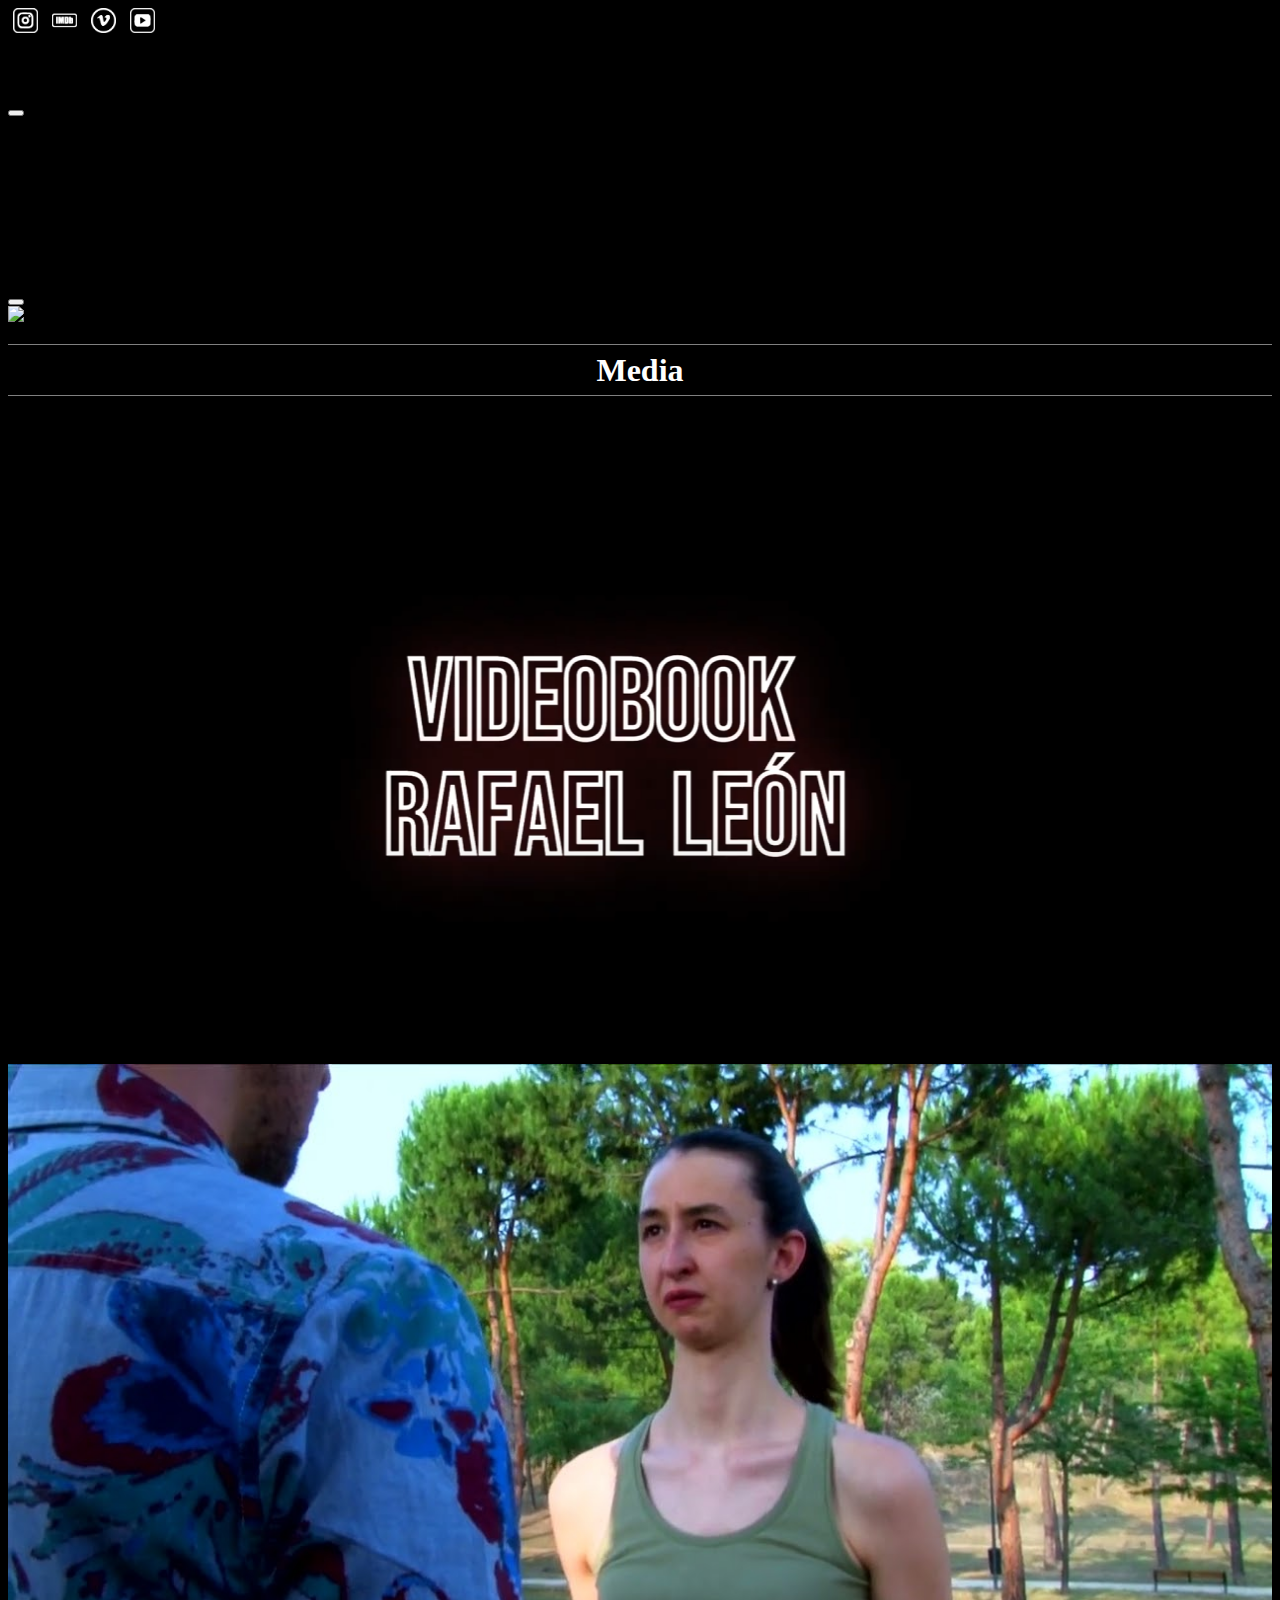
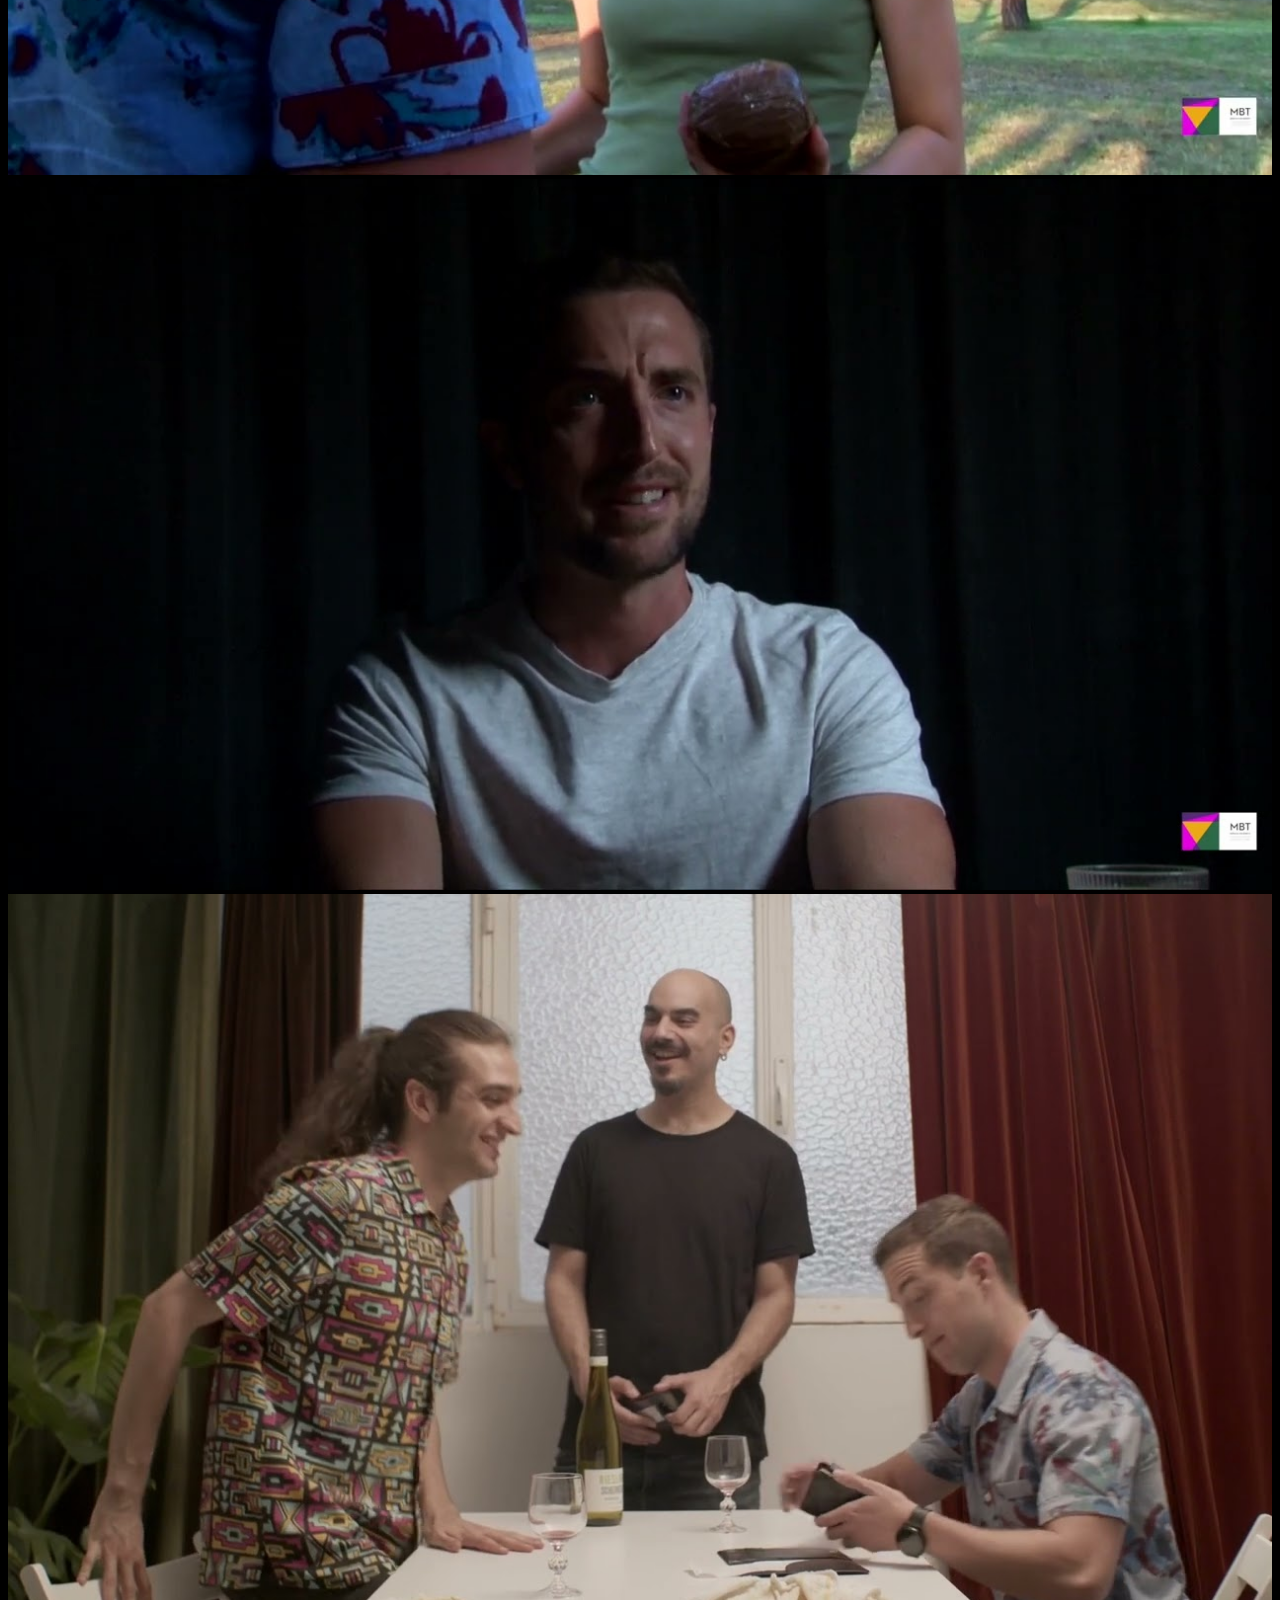
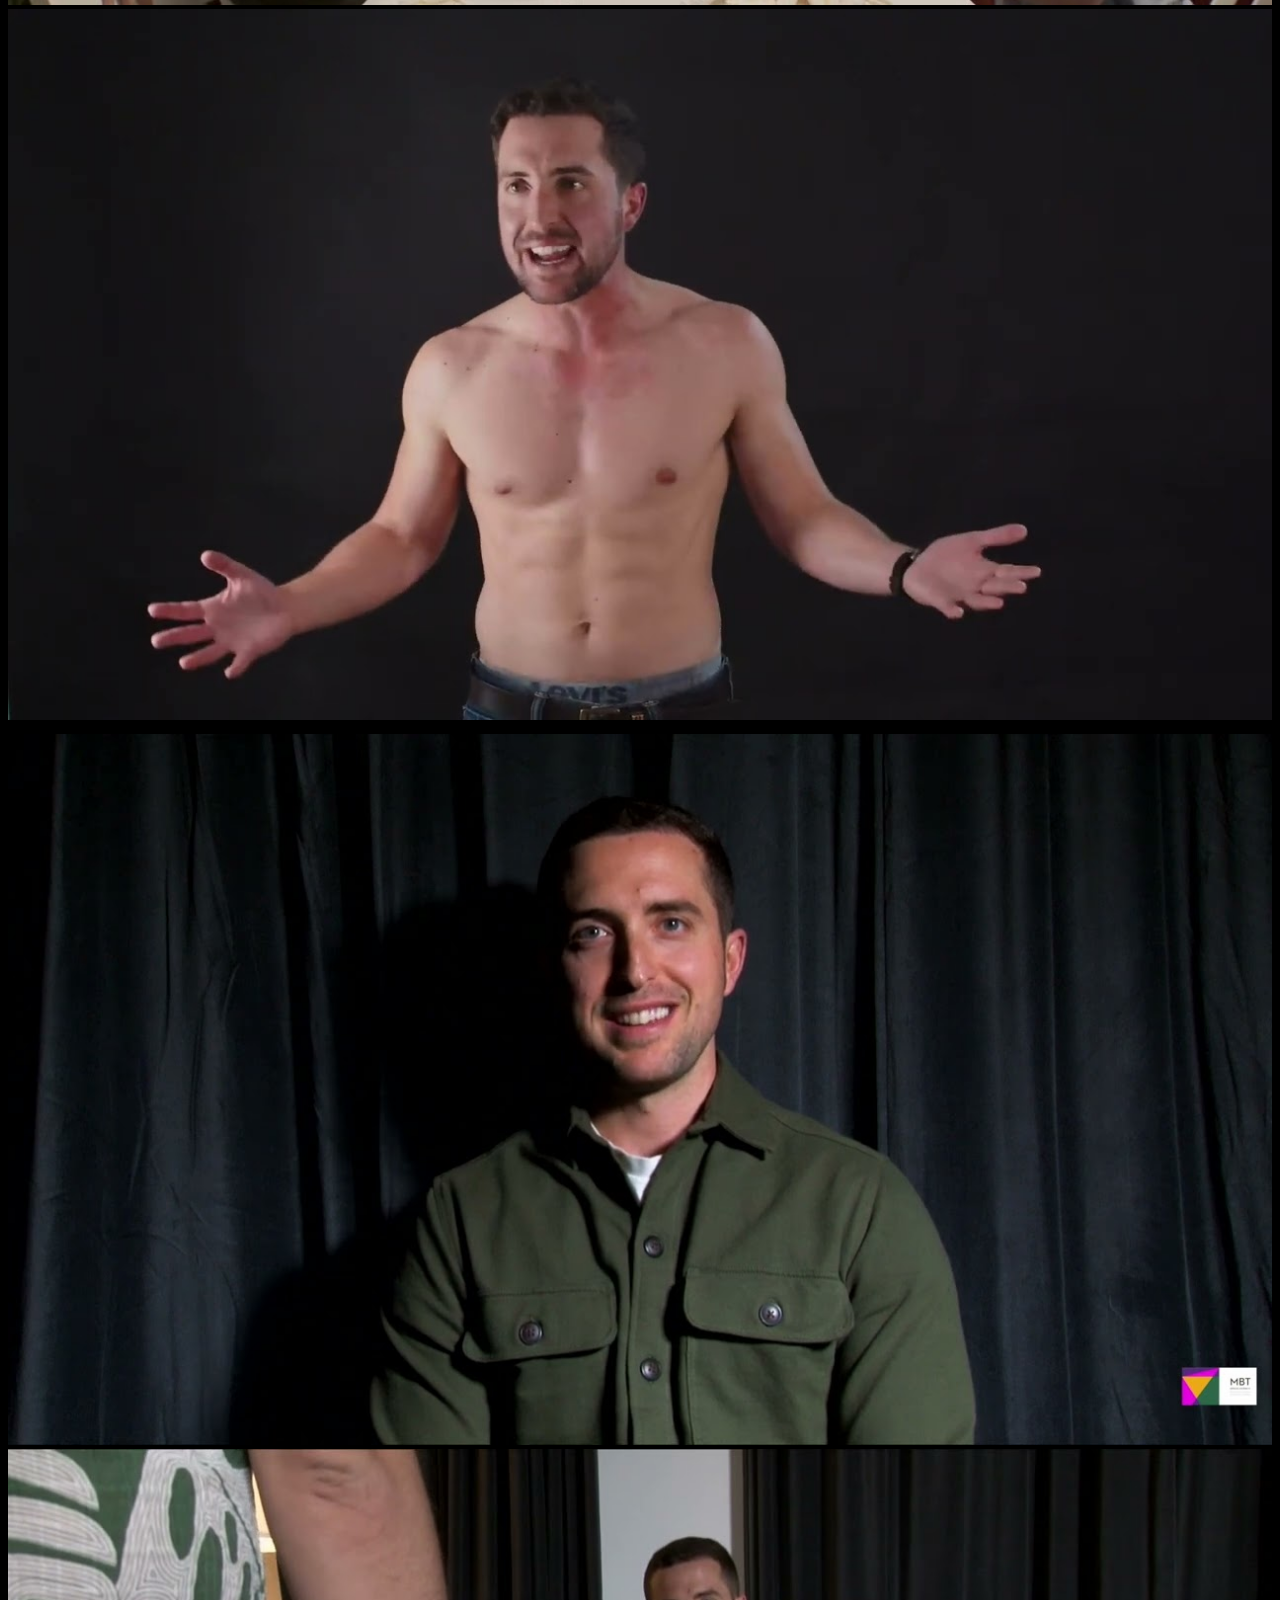
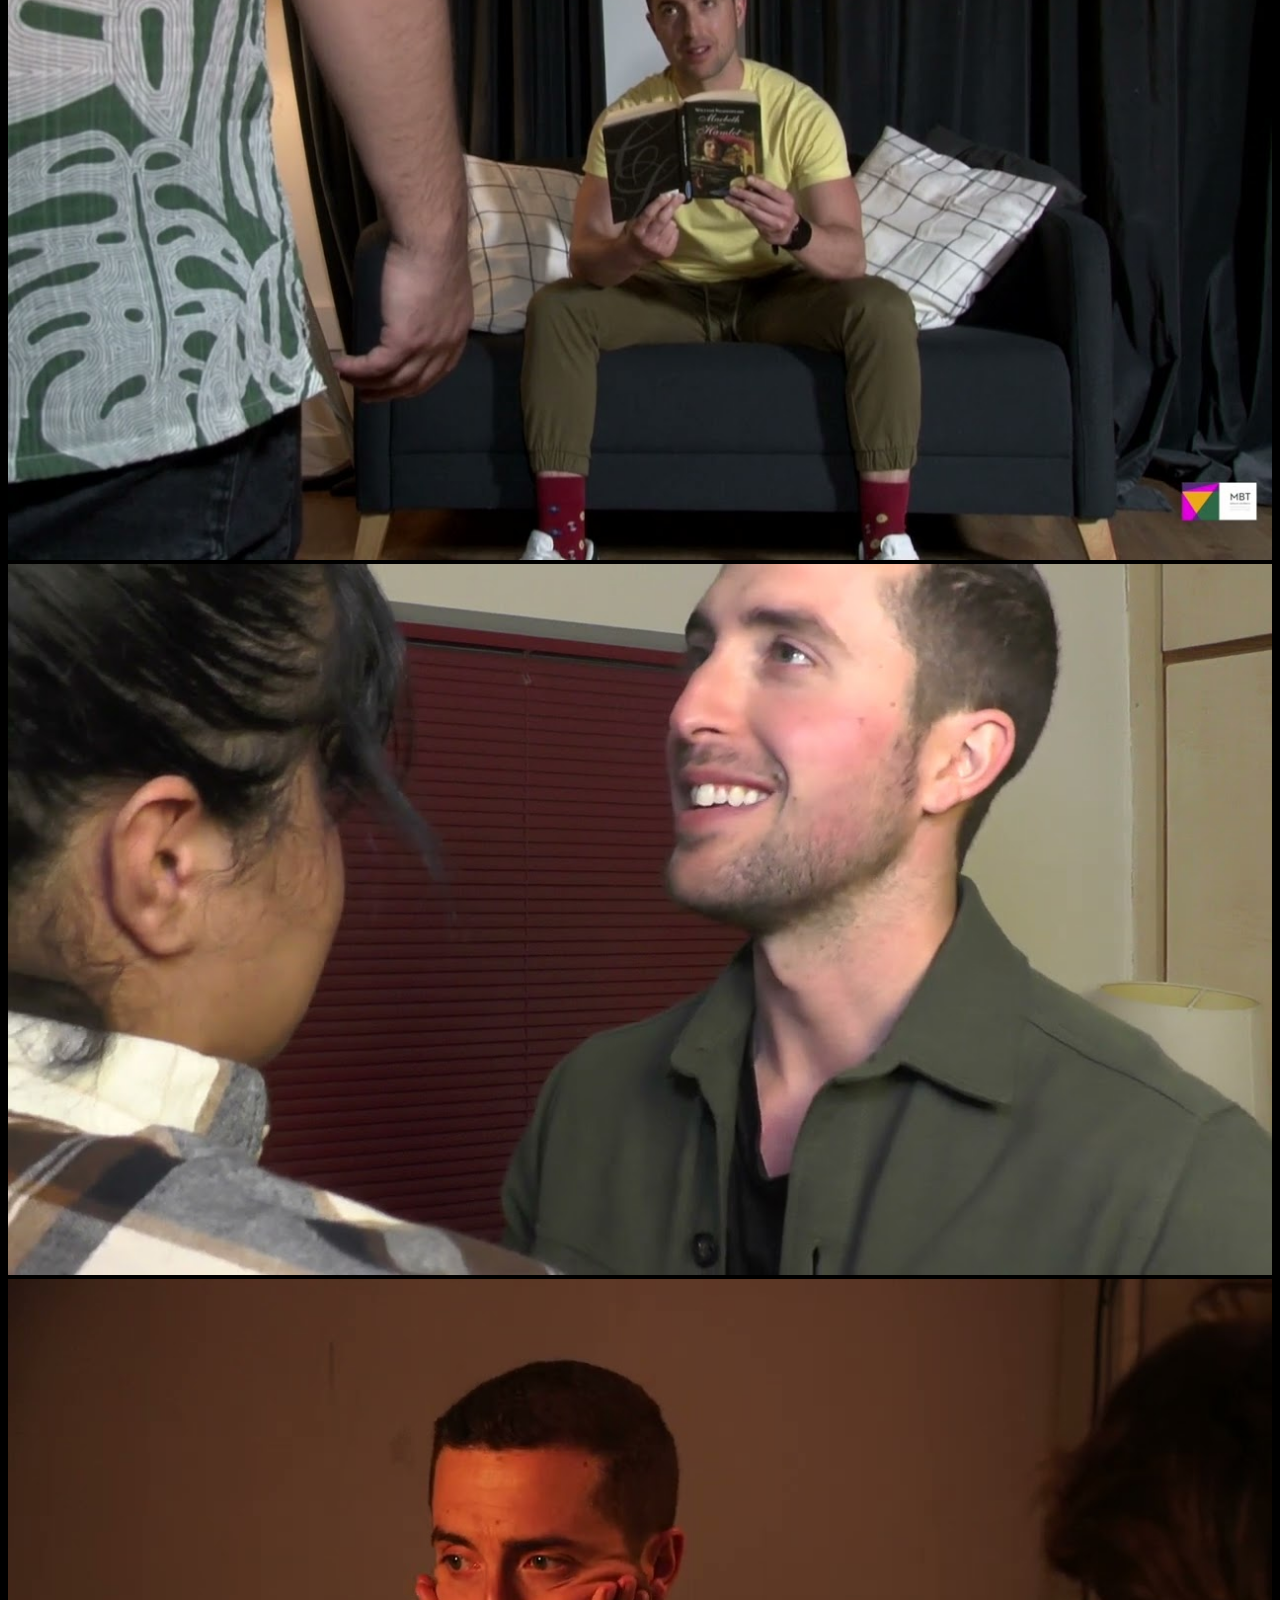
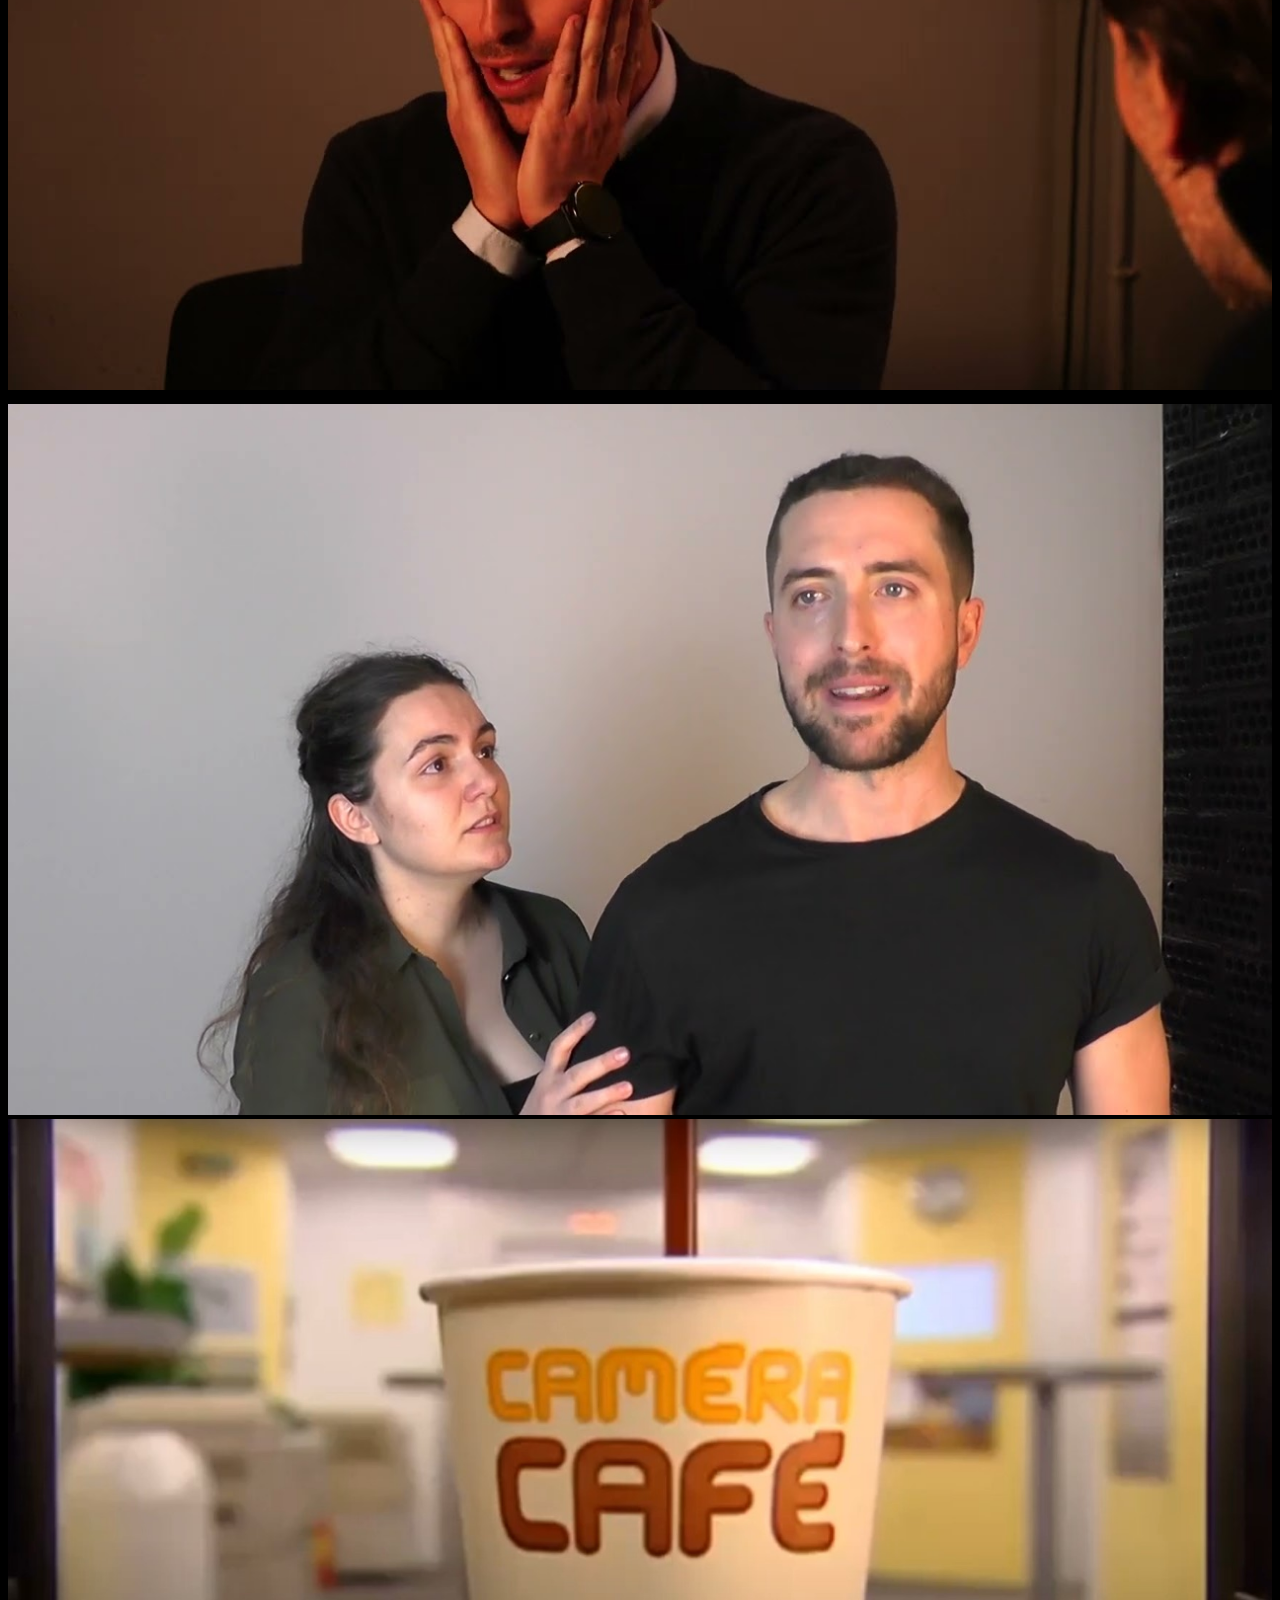
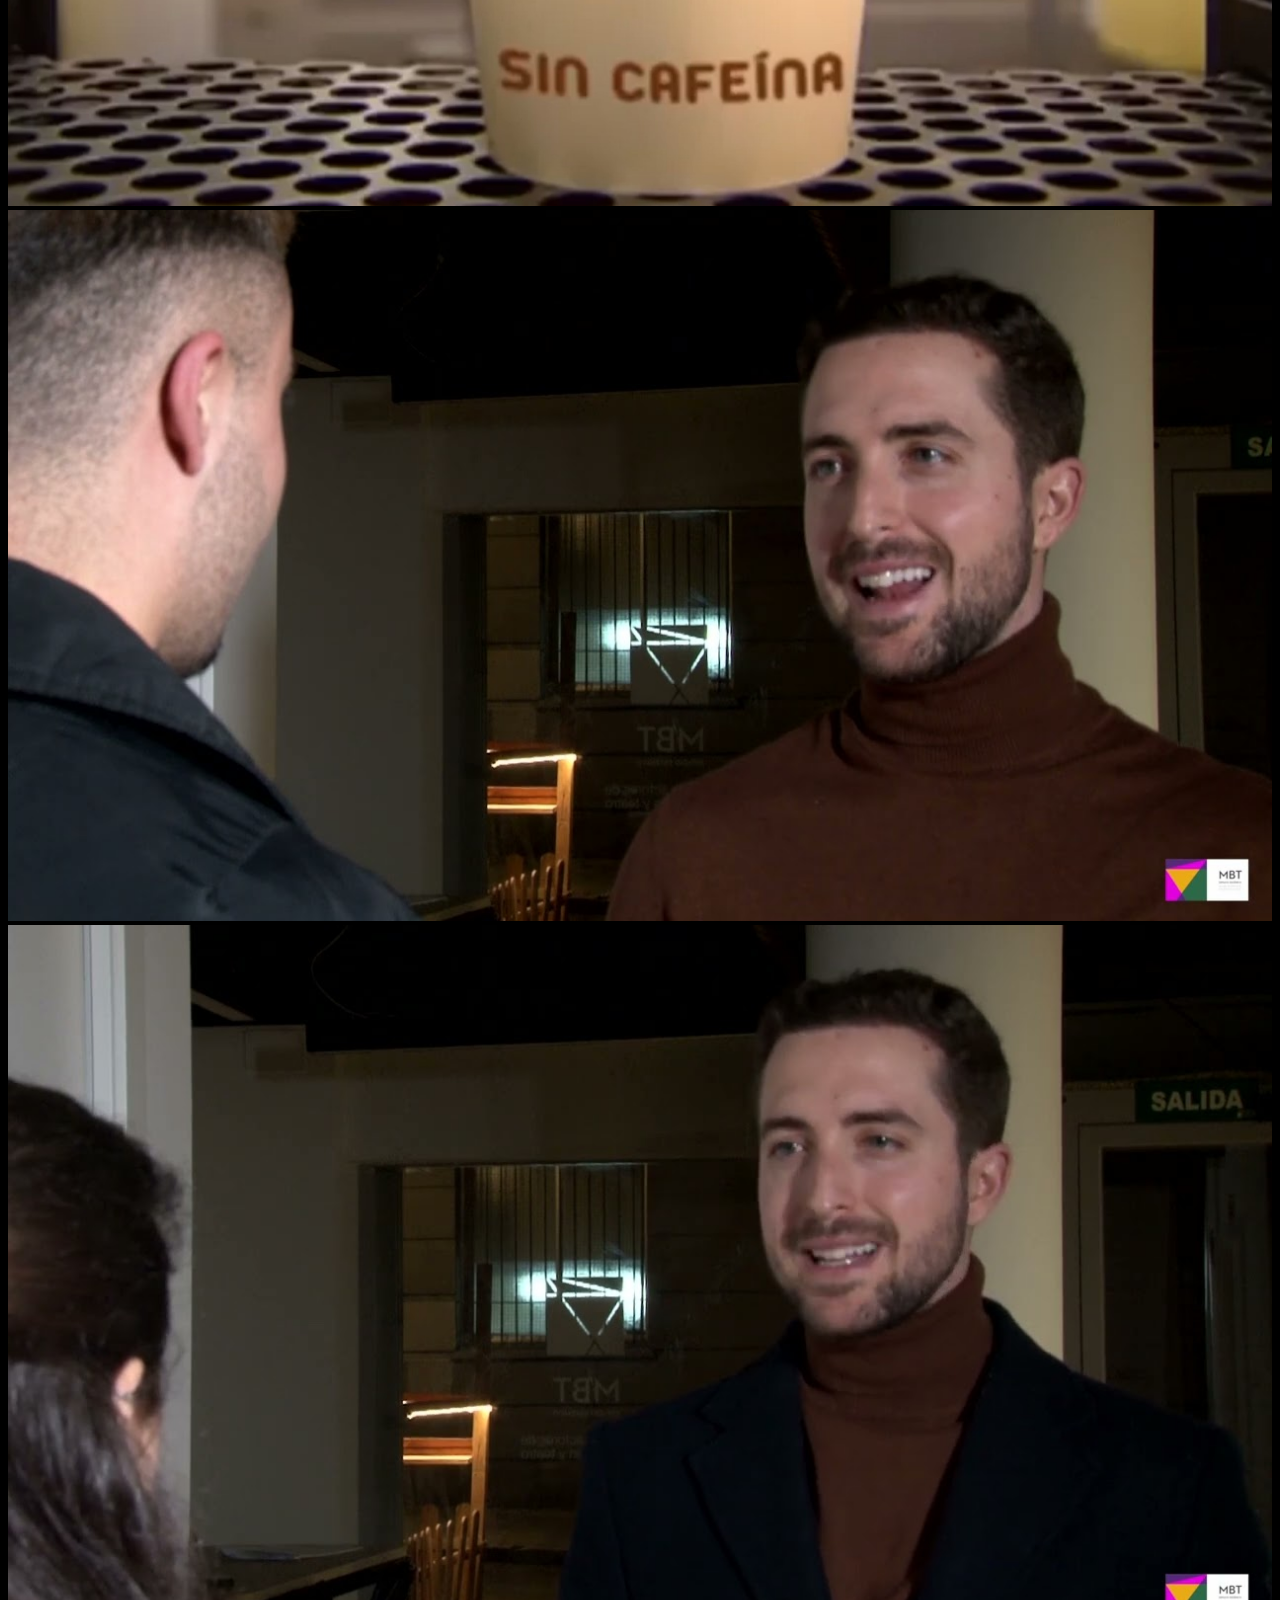
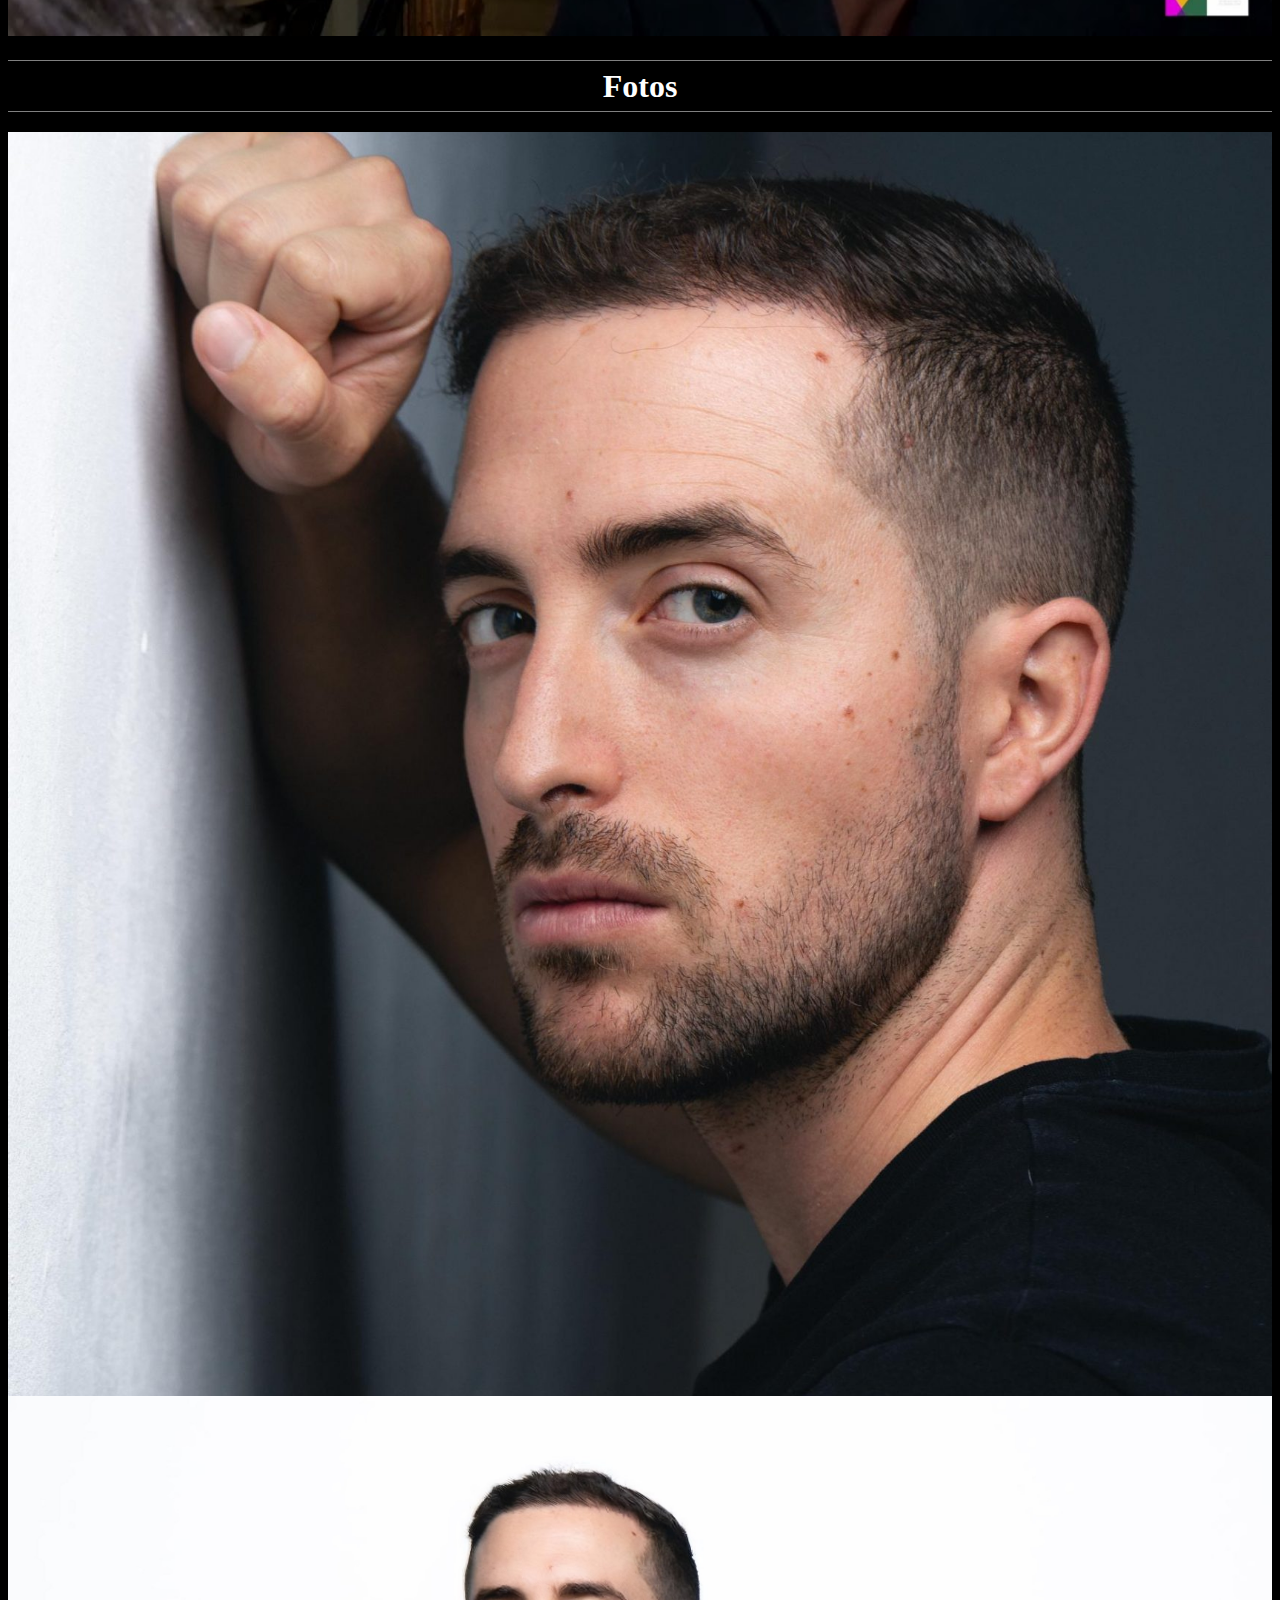
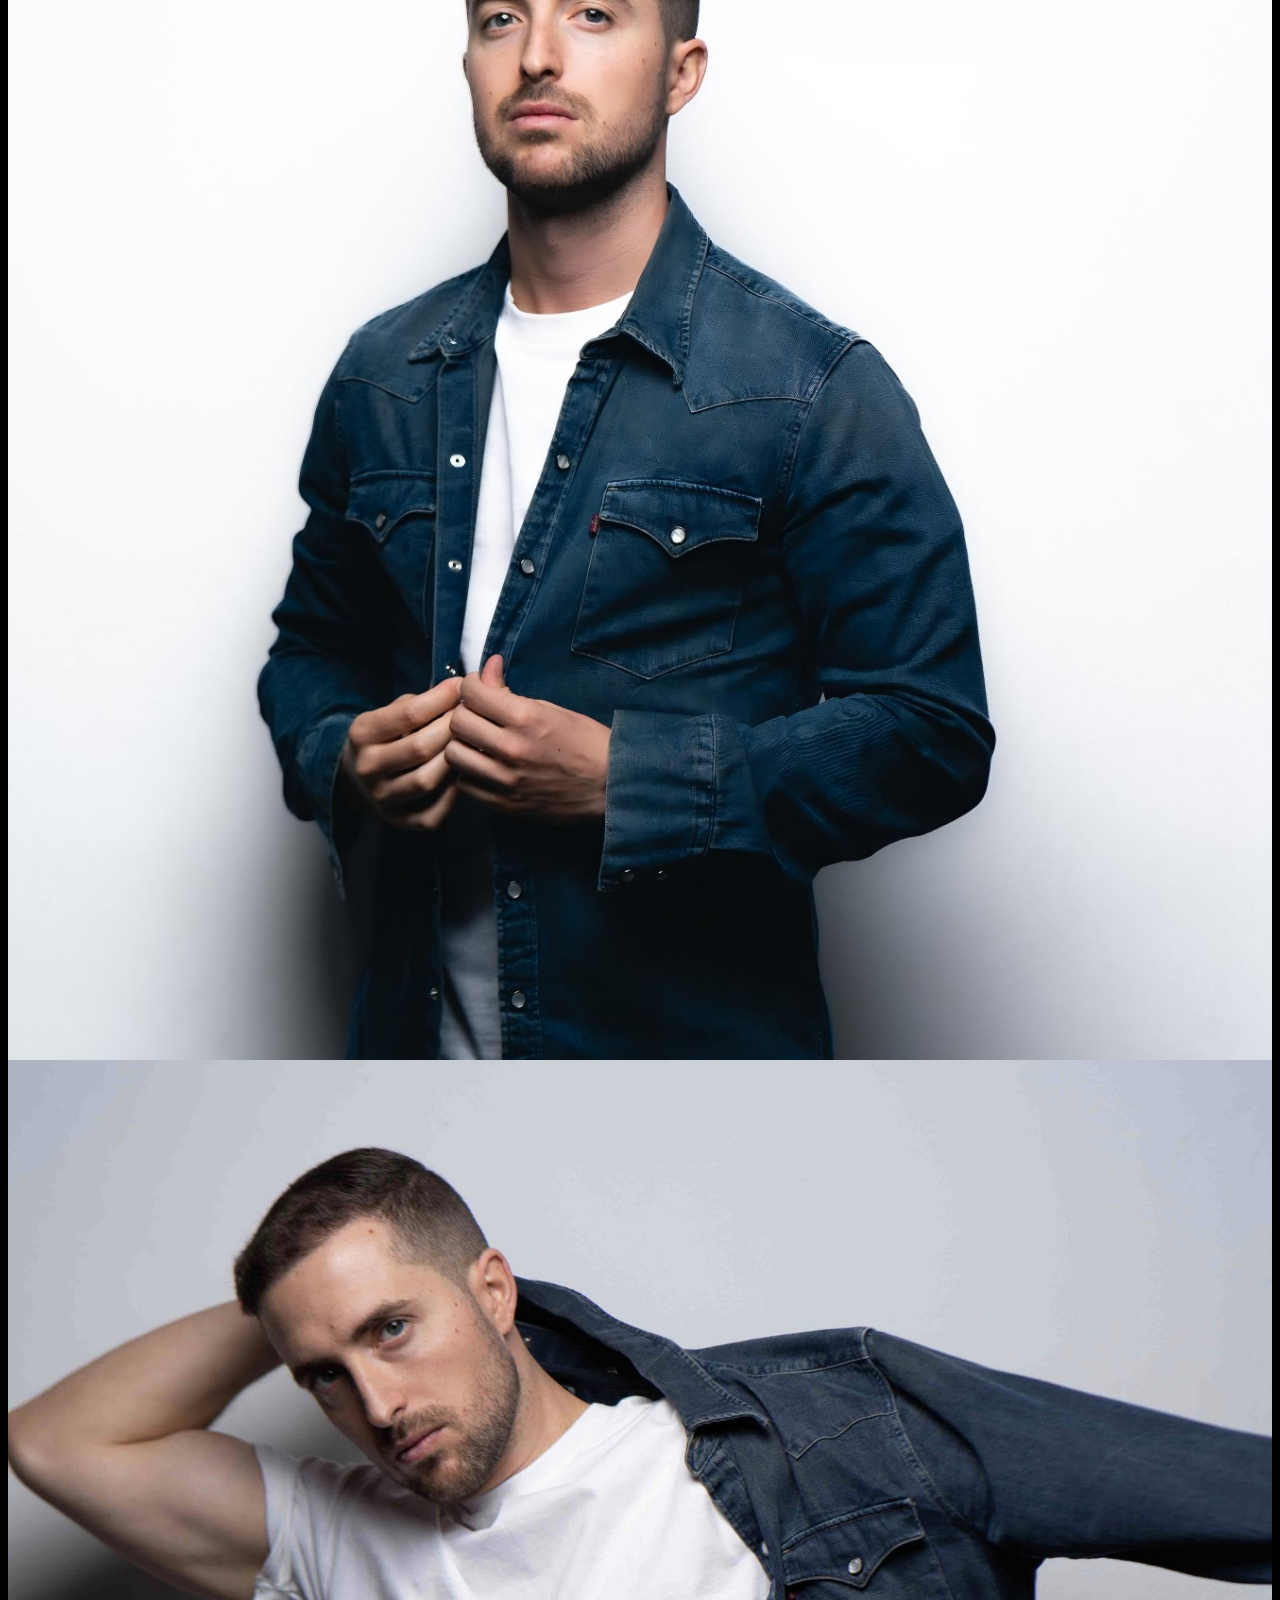
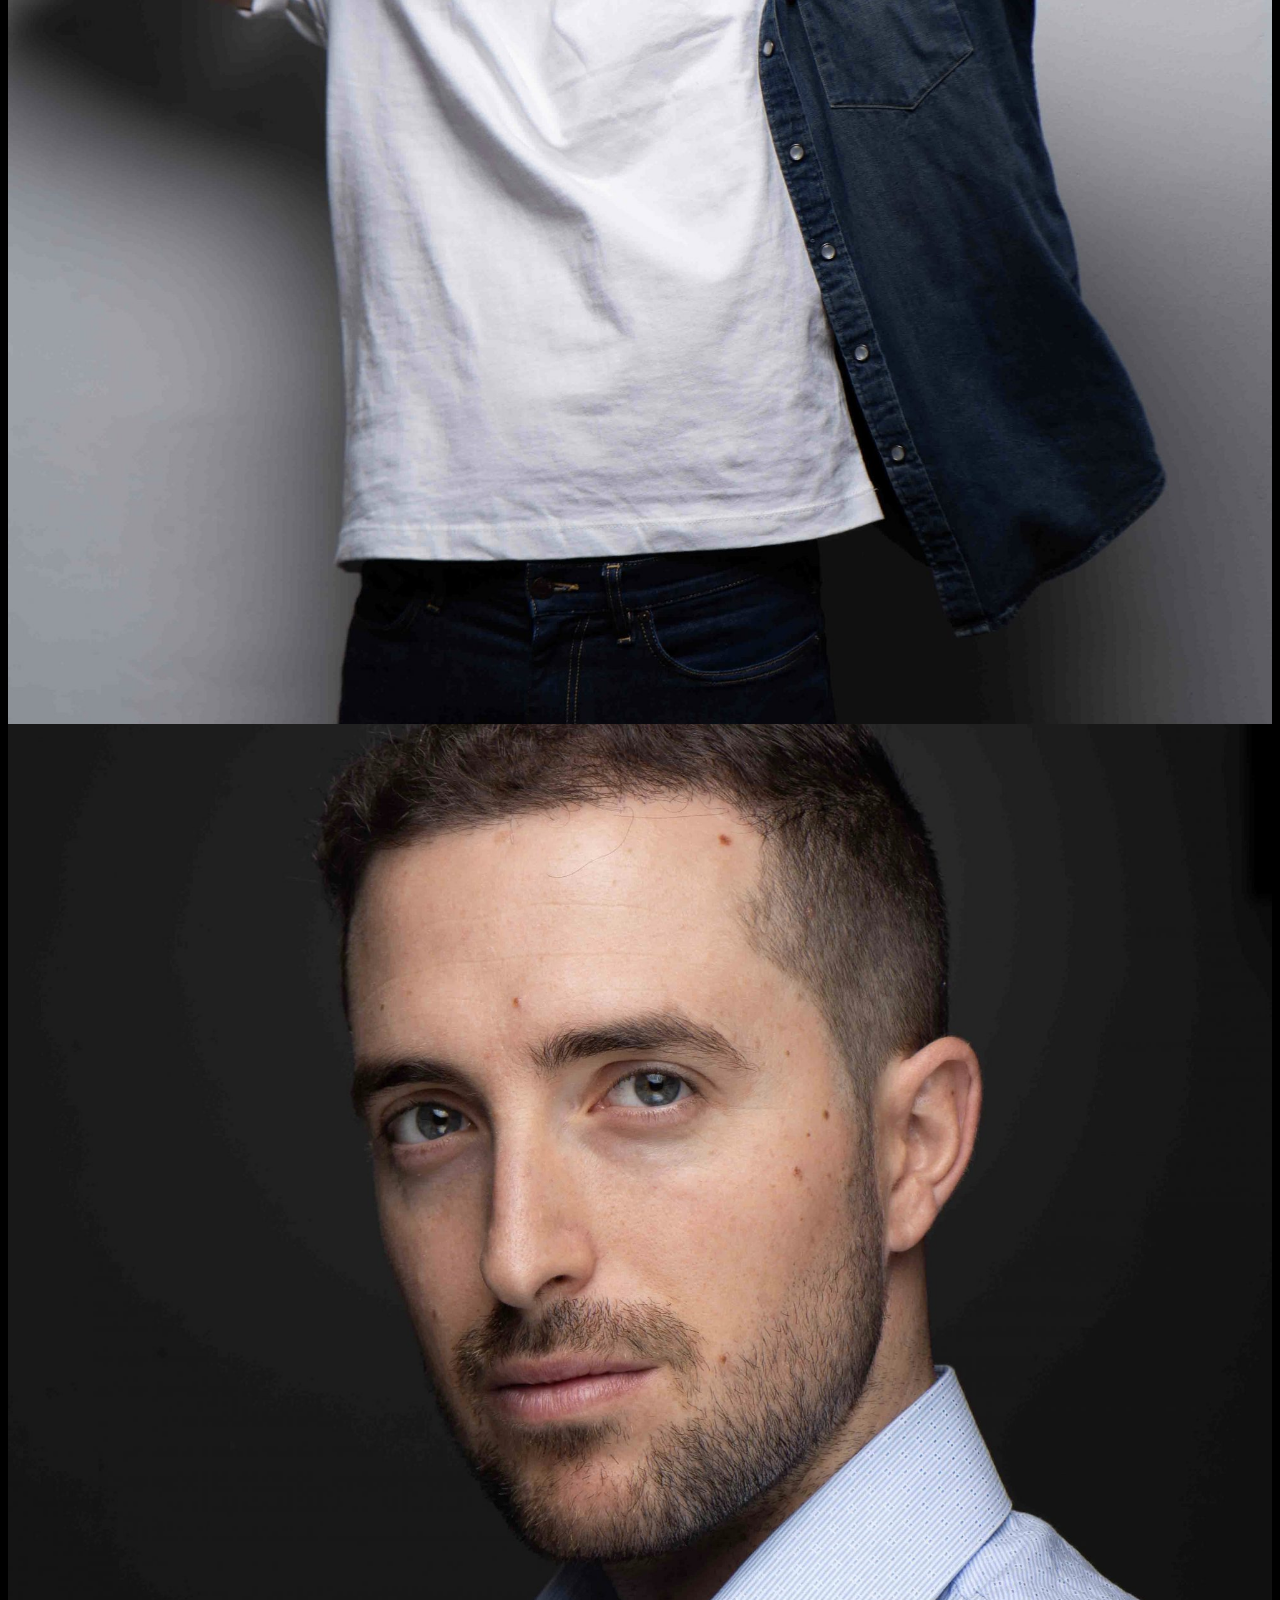
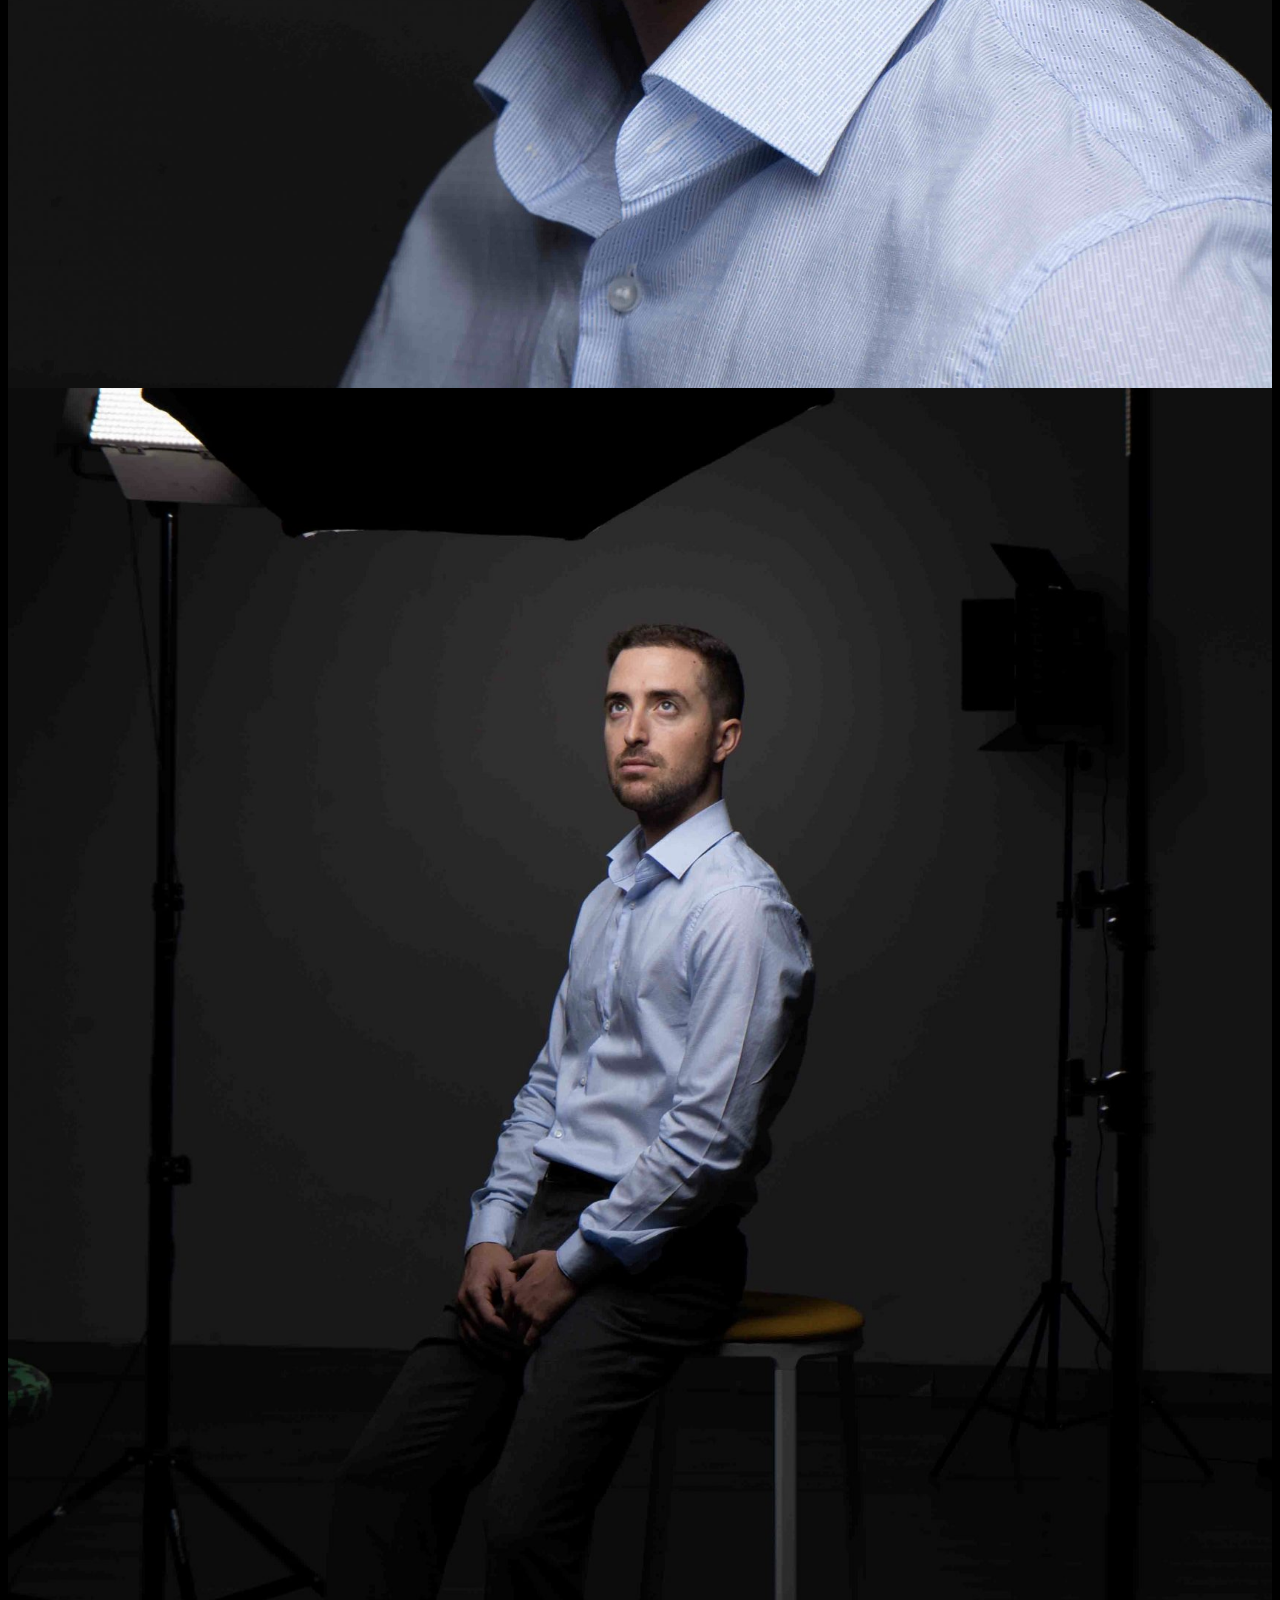
==== index.html @ 54258905 "Add files via upload" ====
<!--head -> cabecera del documento HTML ¡OJO! no confundir con la cabecera de la pagina web mas abajo-->
<!--body -> etiqueta que albergara TODO el contenido de la web-->
<!--nav (navegation) ->  etiqueta de navegacion, esta etiqueta contiene todo el contenido del menu de la cabecera de la pagina-->
<!--div (division) -> etiqueta de división, simplemente sirve para organizar el codigo, no es visible en la web a no ser que se fuerce intencionadamente su visibilidad-->
<!--a (anchor) -> viene de ancla que es como antiguamente se le llamaba a los links o hipervinculos, esta etiqueta por tanto representa un vinculo, enlace o link ya sea
               a otra pagina diferente, o a puntos concretos de la misma pagina-->
<!--img (image) -> como su propio nombre indica a traves de esta etiqueta se pueden insertar imagenes en la pagina web-->

<!--todas las palabras que se encuentran entre la etiqueta de apertura y la de cierre de un elemento HTML y no sean palabras reconocibles dentro de la pagina web, se llaman
    atributos, y sirven para establecer diferentes propiedades, funcionalidades, formas y estilos a los elementos HTML en el que se encuentran, cada etiqueta tiene sus propias
    propiedades y, aunque en ocasiones coinciden, no siempre tienen porque hacerlo. su uso depende de la intencion que se tenga y la etiqueta en cuestion-->

<!DOCTYPE html>
<!--Idioma predeterminado de la pagina web (es -> español || en -> English (Ingles))-->
<html lang="es">

<!---------------------------------------------------------------------------------------------------------------------------------------------------------------->

<!--Inicio de la etiqueta <head>-->

<head>
    <!--Codificacion de caracteres (utf-8 es el estandar mundial basado en la codificacion ascii)-->
    <meta charset="utf-8">
    <!--Etiqueta y atributos para la adaptacion de la pagina web a diferentes tamaños de pantalla (responsive)-->
    <meta name="viewport" content="width=device-width, initial-scale=1">
    <!--Libreria de estilos CSS de BootStrap, para simplificar y mejorar el diseño de la web-->
    <link href="https://cdn.jsdelivr.net/npm/bootstrap@5.3.0/dist/css/bootstrap.min.css" rel="stylesheet"
        integrity="sha384-9ndCyUaIbzAi2FUVXJi0CjmCapSmO7SnpJef0486qhLnuZ2cdeRhO02iuK6FUUVM" crossorigin="anonymous">
    <!--Hoja de estilos personalizada para complementar la libreria existente de BootStrap-->
    <link href="./style.css" rel="stylesheet" />
    <!--Titulo que saldra en la parte superior del navegador, en la pestaña correspondiente a la web-->
    <title>Rafael Leon</title>
</head>
<!--fin de la etiqueta <head>-->
<!---------------------------------------------------------------------------------------------------------------------------------------------------------------->

<!---------------------------------------------------------------------------------------------------------------------------------------------------------------->
<!--inicio de la etiqueta <body>-->

<body>

    <!--*************************
        *       CABECERA        *
        *************************-->

    <!--inicio de la etiqueta <nav>-->
    <nav class="navbar navbar-expand-lg navbar-dark bg-dark fixed-top">
        <!--div-->
        <div class="container-fluid">

            <!--===========| Bloque de codigo correspondiente a los links en forma de imagen a las respectivas redes sociales |===========-->

            <div class="div_rrss">
                <!--a-->
                <a class="link_rrss" href="https://www.instagram.com/rafaelleonmarzo/?igshid=NGExMmI2YTkyZg%3D%3D"
                    target="_blank">
                    <!--img-->
                    <img class="img_rrss" src="/Recursos/rrss/instagram.png" alt="Bootstrap">
                </a>
                <a class="link_rrss" href="https://pro.imdb.com/name/nm14970870/images" target="_blank">
                    <img class="img_rrss" src="/Recursos/rrss/imdb.png" alt="Bootstrap">
                </a>
                <a class="link_rrss" href="https://vimeo.com/828812970" target="_blank">
                    <img class="img_rrss" src="/Recursos/rrss/vimeo.png" alt="Bootstrap">
                </a>
                <a class="link_rrss" href="https://www.youtube.com/@rafaelleonmarzo" target="_blank">
                    <img class="img_rrss" src="/Recursos/rrss/youtube.png" alt="Bootstrap">
                </a>
            </div>
            <!--===========================================================================================================================-->

            <!--===========| Bloque de codigo correspondiente a los links de la barra de navegacion superior (menu desplegable si lo ves en dispositivos moviles) |===========-->

            <div class="offcanvas offcanvas-end text-bg-dark" tabindex="-1" id="offcanvasDarkNavbar"
                aria-labelledby="offcanvasDarkNavbarLabel">
                <div class="offcanvas-header">
                    <h5 class="offcanvas-title justify-content-center" id="offcanvasDarkNavbarLabel">Menú</h5>
                    <button type="button" class="btn-close btn-close-white" data-bs-dismiss="offcanvas"
                        aria-label="Close"></button>
                </div>
                <div class="offcanvas-body">
                    <ul class="navbar-nav justify-content-center">
                        <li class="nav-item">
                            <a class="nav-link" href="#">Inicio</a>
                        </li>
                        <li class="nav-item">
                            <a class="nav-link" href="#div_media">Media</a>
                        </li>
                        <li class="nav-item">
                            <a class="nav-link" href="#div_galeria">Galeria</a>
                        </li>
                        <li class="nav-item">
                            <a class="nav-link" href="#div_curriculum">Curriculum</a>
                        </li>
                        <li class="nav-item">
                            <a class="nav-link" href="#div_contacto">Contacto</a>
                        </li>
                        <li class="nav-item">
                            <a class="nav-link" href="modelo.html">Modelo</a>
                        </li>
                    </ul>
                </div>
            </div>

            <!--=============================================================================================================================================================-->

            <!--===========| Bloque de codigo correspondiente al boton que despliega el menu (Solo visible en dispositivos moviles) |===========-->
            <div class="div_navbar_relleno"></div>
            <button class="navbar-toggler" type="button" data-bs-toggle="offcanvas"
                data-bs-target="#offcanvasDarkNavbar" aria-controls="offcanvasDarkNavbar"
                aria-label="Toggle navigation">
                <span class="navbar-toggler-icon"></span>
            </button>
        </div>
    </nav>
    <!--Fin de la etiqueta <nav>-->

    <!--*************************
        *     FIN CABECERA      *
        *************************-->

    <!--*************************
        *   CUERPO DE LA WEB    *
        *************************-->

    <!--PRESENTACIÓN-->
    <!--imagen de la presentacion-->
    <img src="/Imagenes/Cabecera/cabecera.png" class="img-fluid mt-5" alt="...">

    <!--MEDIA-->
    <!--titulo de seccion-->
    <div class="div_titulo" id="div_media">
        <h1>Media</h1>
    </div>

    <div class="container" id="videobook">
        <img src="Imagenes/Miniaturas/VideoBook.png" alt="Miniatura Video 1" class="video-thumbnail"
                    data-video="xzzh-lhxdLE">
    </div>

    <!--GALERIA DE VIDEOS-->
    <div class="container">
        <div class="row margen">
            <!-- Las miniaturas de los videos se agregarán-->
            <div class="col-md-3">
                <img src="Imagenes/Miniaturas/escena narco.png" alt="Miniatura Video 1" class="video-thumbnail"
                    data-video="bdiU-I06a4k">
            </div>
            <div class="col-md-3">
                <img src="Imagenes/Miniaturas/mulholland drive.png" alt="Miniatura Video 2" class="video-thumbnail"
                    data-video="mfcikN2gV1w">
            </div>
            <div class="col-md-3">
                <img src="Imagenes/Miniaturas/el triangulo de la tristeza.png" alt="Miniatura Video 2"
                    class="video-thumbnail" data-video="2P6ugVeqn2Y">
            </div>
            <div class="col-md-3">
                <img src="Imagenes/Miniaturas/el club de la lucha.png" alt="Miniatura Video 2" class="video-thumbnail"
                    data-video="_hU13EK-PWU">
            </div>
        </div>

        <div class="row margen">
            <!-- Las miniaturas de los videos se agregarán-->
            <div class="col-md-3">
                <img src="Imagenes/Miniaturas/monologo.png" alt="Miniatura Video 1" class="video-thumbnail"
                    data-video="PuiMIP3UjJs">
            </div>
            <div class="col-md-3">
                <img src="Imagenes/Miniaturas/escena seinfeld.png" alt="Miniatura Video 2" class="video-thumbnail"
                    data-video="VEGTKjOXxPU">
            </div>
            <div class="col-md-3">
                <img src="Imagenes/Miniaturas/9vidas.png" alt="Miniatura Video 2"
                    class="video-thumbnail" data-video="xEyrjvmzP7Q">
            </div>
            <div class="col-md-3">
                <img src="Imagenes/Miniaturas/medina y castro actores madrid con tonucha vidal.png" alt="Miniatura Video 2" class="video-thumbnail"
                    data-video="Se-Sx7Vtnw4">
            </div>
        </div>

        <div class="row margen">
            <!-- Las miniaturas de los videos se agregarán-->
            <div class="col-md-3">
                <img src="Imagenes/Miniaturas/lucho.png" alt="Miniatura Video 1" class="video-thumbnail"
                    data-video="QvP4xrYuEXY">
            </div>
            <div class="col-md-3">
                <img src="Imagenes/Miniaturas/camera cafe.png" alt="Miniatura Video 2" class="video-thumbnail"
                    data-video="2YfQZW0xKyY">
            </div>
            <div class="col-md-3">
                <img src="Imagenes/Miniaturas/taxidriver ii.png" alt="Miniatura Video 2"
                    class="video-thumbnail" data-video="Zyc0-a0ykGU">
            </div>
            <div class="col-md-3">
                <img src="Imagenes/Miniaturas/taxidriver.png" alt="Miniatura Video 2" class="video-thumbnail"
                    data-video="g4YVqsvUJKI">
            </div>
        </div>
    </div>

    <!-- Modal para mostrar el video en primer plano -->
    <div id="videoModal" class="modal">
        <div class="modal-content" id="cerrarmodal">
            <span class="close">&times;</span>
            <div class="video-container embed-responsive embed-responsive-16by9">
                <iframe id="videoFrame" class="embed-responsive-item" frameborder="0"
                    allow="accelerometer; autoplay; clipboard-write; encrypted-media; gyroscope; picture-in-picture"
                    allowfullscreen></iframe>
            </div>
        </div>
    </div>

    <!--Galeria-->
    <!--titulo de seccion-->
    <div class="div_titulo" id="div_galeria">
        <h1>Fotos</h1>
    </div>

    <!--GALERIA DE FOTOS DE SESION-->
    <!-- Contenedor de la galería -->
    <div class="container-fluid" id="div_gallery">
        <div class="row" id="gallery">
            <!-- Las imágenes se agregarán dinámicamente aquí -->

            <div class="col-md-3">
                <div class="square-image-container">
                    <img src="/Imagenes/Sesiones/1.png" alt="Imagen 1" class="gallery-img">
                </div>
            </div>

            <div class="col-md-3">
                <div class="square-image-container">
                    <img src="/Imagenes/Sesiones/2.png" alt="Imagen 1" class="gallery-img">
                </div>
            </div>


            <div class="col-md-3">
                <div class="square-image-container">
                    <img src="/Imagenes/Sesiones/3.png" alt="Imagen 1" class="gallery-img">
                </div>
            </div>

            <div class="col-md-3">
                <div class="square-image-container">
                    <img src="/Imagenes/Sesiones/4.png" alt="Imagen 1" class="gallery-img">
                </div>
            </div>

            <div class="col-md-3">
                <div class="square-image-container">
                    <img src="/Imagenes/Sesiones/5.png" alt="Imagen 1" class="gallery-img">
                </div>
            </div>

            <div class="col-md-3">
                <div class="square-image-container">
                    <img src="/Imagenes/Sesiones/6.png" alt="Imagen 1" class="gallery-img">
                </div>
            </div>

            <div class="col-md-3">
                <div class="square-image-container">
                    <img src="/Imagenes/Sesiones/7.png" alt="Imagen 1" class="gallery-img">
                </div>
            </div>

            <div class="col-md-3">
                <div class="square-image-container">
                    <img src="/Imagenes/Sesiones/8.png" alt="Imagen 1" class="gallery-img">
                </div>
            </div>

        </div>
    </div>

    <!--GALERIA DE FOTOS DE ESCENA
    <div class="div_titulo">
        <h1>Escenas</h1>
    </div>

    <div class="container-fluid">
        <div class="row margen">
            Las imágenes se agregarán

            <div class="col-md-2"></div>
            <div class="col-md-2">
                <div class="square-image-container">
                    <img src="/Imagenes/Escenas/1.png" alt="Imagen 1" class="gallery-img">
                </div>
            </div>
            <div class="col-md-2">
                <div class="square-image-container">
                    <img src="/Imagenes/Escenas/1.png" alt="Imagen 1" class="gallery-img">
                </div>
            </div>
            <div class="col-md-2">
                <div class="square-image-container">
                    <img src="/Imagenes/Escenas/1.png" alt="Imagen 1" class="gallery-img">
                </div>
            </div>
            <div class="col-md-2">
                <div class="square-image-container">
                    <img src="/Imagenes/Escenas/1.png" alt="Imagen 1" class="gallery-img">
                </div>
            </div>
            <div class="col-md-2"></div>
        </div>

        <div class="row margen">
            <div class="col-md-2"></div>
            <div class="col-md-2">
                <div class="square-image-container">
                    <img src="/Imagenes/Escenas/1.png" alt="Imagen 1" class="gallery-img">
                </div>
            </div>
            <div class="col-md-2">
                <div class="square-image-container">
                    <img src="/Imagenes/Escenas/1.png" alt="Imagen 1" class="gallery-img">
                </div>
            </div>
            <div class="col-md-2">
                <div class="square-image-container">
                    <img src="/Imagenes/Escenas/1.png" alt="Imagen 1" class="gallery-img">
                </div>
            </div>
            <div class="col-md-2">
                <div class="square-image-container">
                    <img src="/Imagenes/Escenas/1.png" alt="Imagen 1" class="gallery-img">
                </div>
            </div>
            <div class="col-md-2"></div>
        </div>

        <div class="row margen">
            <div class="col-md-2"></div>
            <div class="col-md-2">
                <div class="square-image-container">
                    <img src="/Imagenes/Escenas/1.png" alt="Imagen 1" class="gallery-img">
                </div>
            </div>
            <div class="col-md-2">
                <div class="square-image-container">
                    <img src="/Imagenes/Escenas/1.png" alt="Imagen 1" class="gallery-img">
                </div>
            </div>
            <div class="col-md-2">
                <div class="square-image-container">
                    <img src="/Imagenes/Escenas/1.png" alt="Imagen 1" class="gallery-img">
                </div>
            </div>
            <div class="col-md-2">
                <div class="square-image-container">
                    <img src="/Imagenes/Escenas/1.png" alt="Imagen 1" class="gallery-img">
                </div>
            </div>
            <div class="col-md-2"></div>
        </div>
    </div>-->

    <!--CURRICULUM-->
    <!--titulo de seccion-->
    <div class="div_titulo" id="div_curriculum">
        <h1>Curriulum</h1>
    </div>

    <div class="container d-flex flex-column align-items-center">
        <img src="/Curriculum/cv.jpg" class="img-fluid" alt="...">
        <a href="/Curriculum/Rafel_Leon_CV.pdf" class="btn btn-primary mt-2" download="Rafel_Leon_CV.pdf">
            Descargar
            <span class="align-items-center">
                <img src="/Curriculum/descargar_logo.png" alt="Logo" class="logo-img ml-2" width="12" height="12">
            </span>
        </a>
    </div>

    <!--CONTACTO-->
    <!--titulo de seccion-->
    <div class="div_titulo" id="div_contacto">
        <h1>Contacto</h1>
    </div>
    <div class="container">
        <div class="row">
        <div class="col-md-1"></div>
        <div class="col-md-10">
            <img src="/Imagenes/Contacto/contacto.png" class="img-fluid" alt="...">
        </div>
        <div class="col-md-1"></div>
    </div>
    </div>

    <!--*******************************
        *  FIN DE CUERPO DE LA WEB    *
        *******************************-->

    <!--Scripts de JS de BootStrap para animaciones y ciertas funcionalidades de la web-->
    <script src="https://cdn.jsdelivr.net/npm/bootstrap@5.3.0/dist/js/bootstrap.bundle.min.js"
        integrity="sha384-geWF76RCwLtnZ8qwWowPQNguL3RmwHVBC9FhGdlKrxdiJJigb/j/68SIy3Te4Bkz"
        crossorigin="anonymous"></script>
    <script src="https://cdn.jsdelivr.net/npm/@popperjs/core@2.11.8/dist/umd/popper.min.js"
        integrity="sha384-I7E8VVD/ismYTF4hNIPjVp/Zjvgyol6VFvRkX/vR+Vc4jQkC+hVqc2pM8ODewa9r"
        crossorigin="anonymous"></script>
    <script src="https://cdn.jsdelivr.net/npm/bootstrap@5.3.0/dist/js/bootstrap.min.js"
        integrity="sha384-fbbOQedDUMZZ5KreZpsbe1LCZPVmfTnH7ois6mU1QK+m14rQ1l2bGBq41eYeM/fS"
        crossorigin="anonymous"></script>

    <!--Script personalizado para funciones especificas-->
    <script src="script.js"></script>
</body>
<!--fin de la etiqueta body-->
<!---------------------------------------------------------------------------------------------------------------------------------------------------------------->

</html>
---- style.css ----
body{
    background-color: black;

}

a{
  color: transparent;
}

.div_rrss{
    height: 31px;
    width:175px;
}

.div_navbar_relleno{
    width: 10%;
    height: 31px;
}

.link_rrss{
    margin-inline: 5px;
}

.img_rrss{
    height: 25px;
    width: 25px;
}

.offcanvas{
    flex-grow: unset!important;
}

.div_titulo{
  margin-top: 20px;
  margin-bottom: 20px;
  border-top: 1px solid grey;
  border-bottom: 1px solid grey;
    display: flex;
    align-items: center;
    height: 50px;
    width: 100%;
    background-color: black;
    color: white;
    justify-content: center;
    display: flex;
}

.div_titulo.modelo{
  margin-top: 4rem!important;
  border: none!important;
}

#videobook{
  box-shadow: 2px 2px 2px 2px;
  margin-bottom: 20px;;
}

.row.margen{
  margin-top: 10px;
  margin-bottom: 10px;
}

#div_gallery{
    margin-top: 10px;
}

#gallery .col-md-3 {
    padding: 0;
    margin: 0;
  }
  
  .gallery-img {
    max-width: 100%;
    height: auto;
    cursor: pointer;
  }
  .gallery-img:hover{
    opacity: 0.7;
  }

  .square-image-container {
    position: relative;
    width: 100%;
    /* Asegúrate de que el valor del padding sea el mismo que el ancho que deseas para la imagen */
    padding-bottom: 100%;
}

.square-image-container img {
    position: absolute;
    top: 0;
    left: 0;
    width: 100%;
    height: 100%;
    object-fit: cover;
}
  
  /* Estilo para la capa de superposición */
  .overlay {
    display: none;
    position: fixed;
    top: 0;
    left: 0;
    width: 100%;
    height: 100%;
    background-color: rgba(0, 0, 0, 0.8);
    z-index: 999;
  }
  
  /* Estilo para la imagen agrandada */
  .enlarged-img {
    position: absolute;
    top: 50%;
    left: 50%;
    transform: translate(-50%, -50%);
    max-width: 90%;
    max-height: 90%;
    margin-top: 2%;
  }
  
  /* Estilo para las flechas de navegación */
  .carousel-control {
    position: absolute;
    top: 50%;
    transform: translateY(-50%);
    z-index: 1000;
    cursor: pointer;
    font-size: 3rem;
  }
  
  .carousel-control.left {
    left: 20px;
    color: white;
  }
  
  .carousel-control.right {
    right: 20px;
    color: white;
  }


 /* Estilo para las miniaturas de video */
.video-thumbnail {
  max-width: 100%;
  height: auto;
  cursor: pointer;
}

.video-thumbnail:hover {
  opacity: 0.7;
}

/* Estilo para la modal */
.modal {
  display: none;
  position: fixed;
  z-index: 999;
  top: 0;
  left: 0;
  width: 100%;
  height: 100%;
  background-color: rgba(0, 0, 0, 0.8);
  overflow: hidden;
}

/* Estilo para el contenido de la modal */
.modal-content {
  position: absolute;
  top: 50%;
  left: 50%;
  transform: translate(-50%, -50%);
}

/* Estilo para el botón de cerrar la modal */
.close {
  color: #fff;
  font-size: 2rem;
  position: absolute;
  top: -50px;
  right: 20px;
  cursor: pointer;
}

/* Estilo para el contenedor del video en la modal */
.video-container {
  position: relative;
  padding-top: 56.25%; /* Proporción 16:9 (divide la altura entre el ancho) */
  width: 100%;
  height: 0;
  overflow: hidden;
}

/* Estilo para el iframe del video */
#videoFrame {
  position: absolute;
  top: 0;
  left: 0;
  width: 100%;
  height: 100%;
}

/* Estilo para el contenedor del video con margen */
.modal-content.with-margin {
  padding: 15%;
  background-color: transparent;
  overflow: hidden;
}

.close.with-margin {
  color: #fff;
  font-size: 2rem;
  position: absolute;
  top: 17%;
  right: 15%;
  cursor: pointer;
}

.btn{
  background-color: grey;
  color: black!important;
  border: none;
}

.btn:hover{
  background-color: lightgrey;
  color: black;
}

/* Agrega una regla CSS para la animación de fundido */
@keyframes fadeAnimation {
  from {
    opacity: 0;
  }
  to {
    opacity: 1;
  }
}

/* Establece la duración y el tipo de animación para las imágenes */
.enlarged-img img {
  animation: fadeAnimation 0.5s ease-in-out;
}
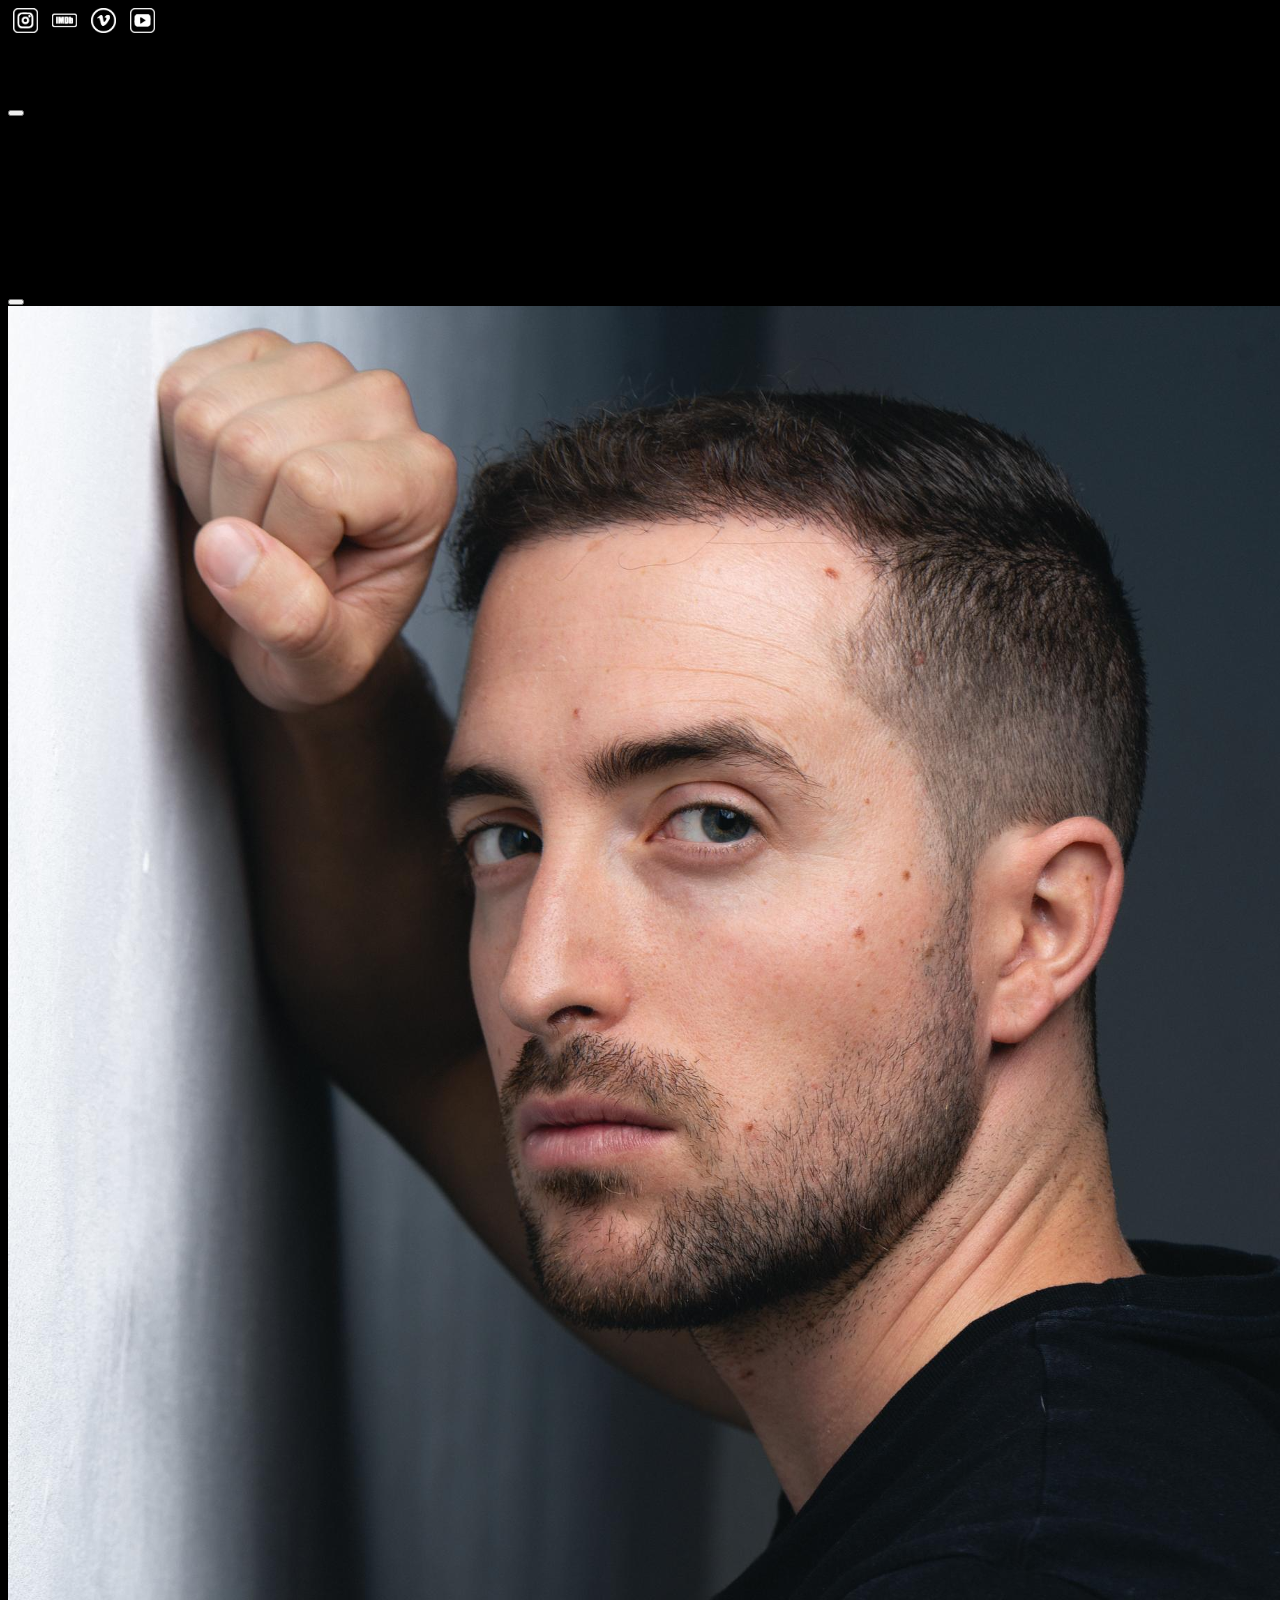
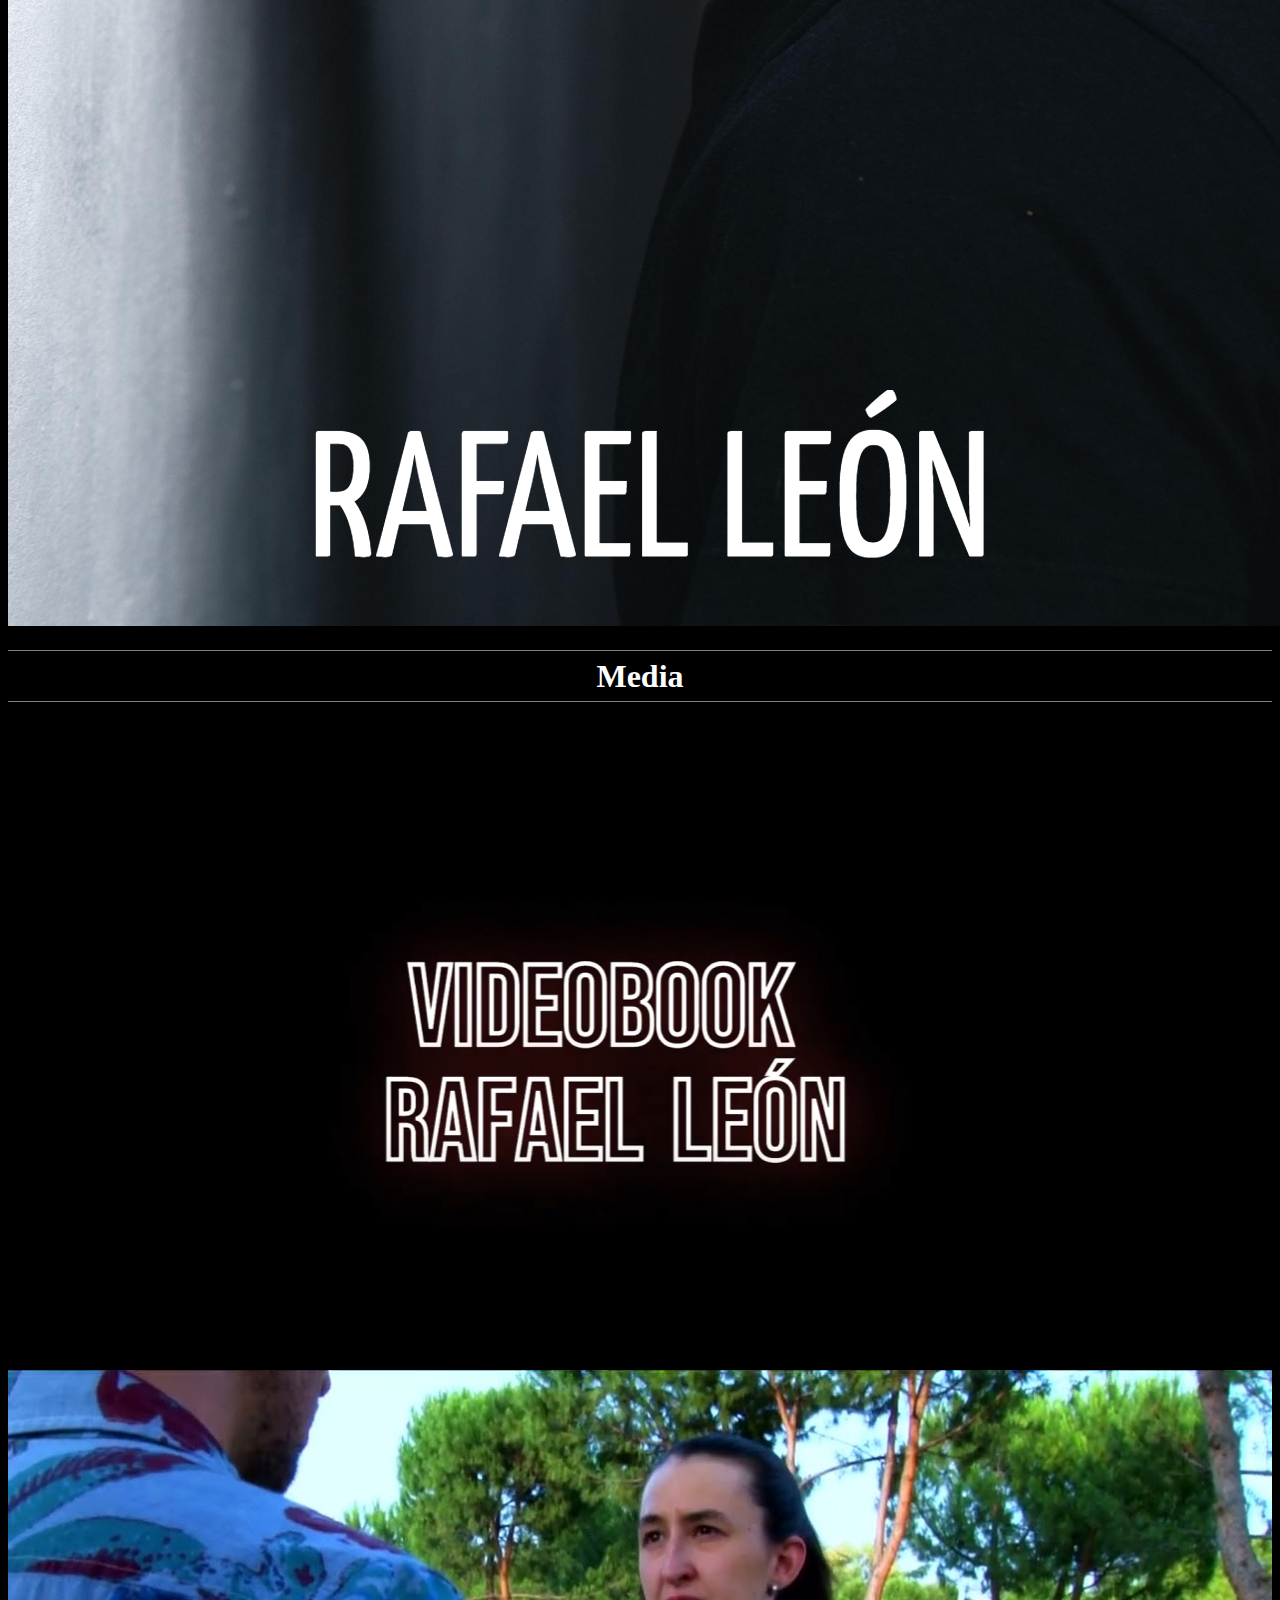
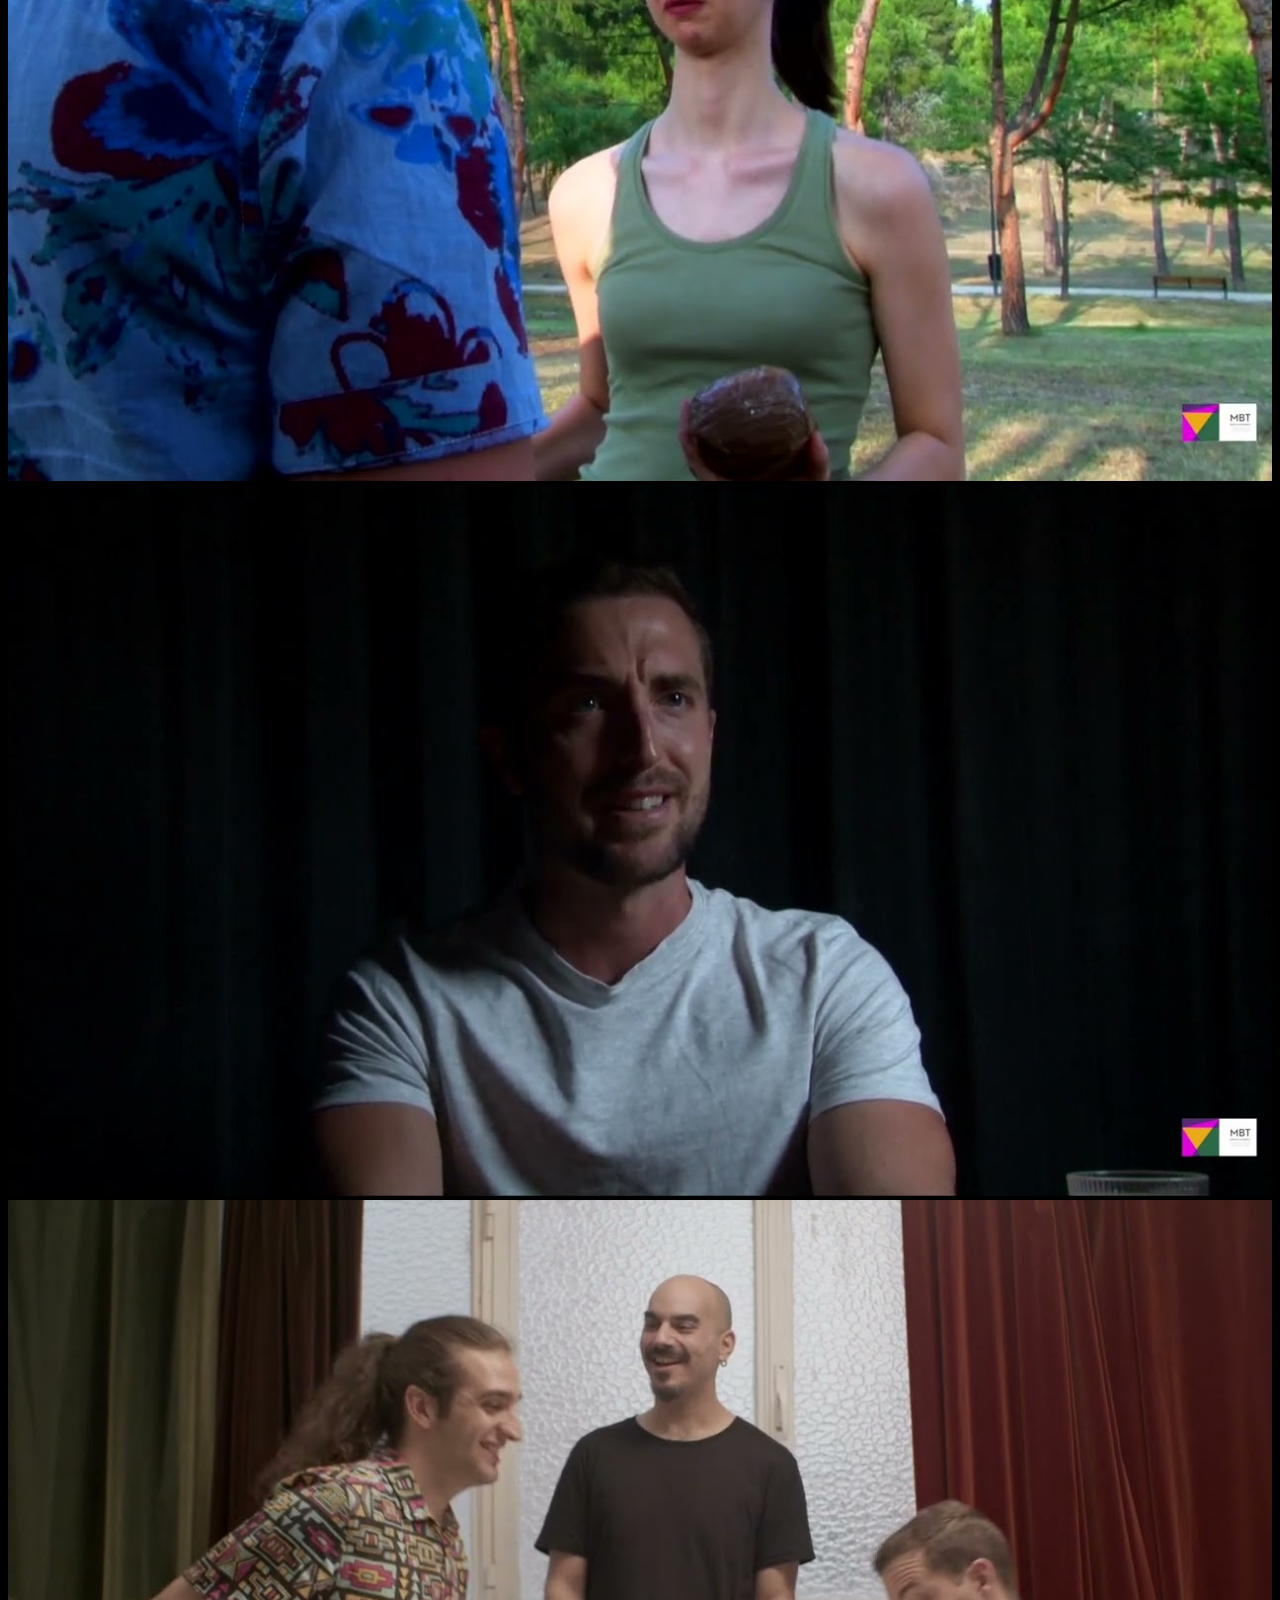
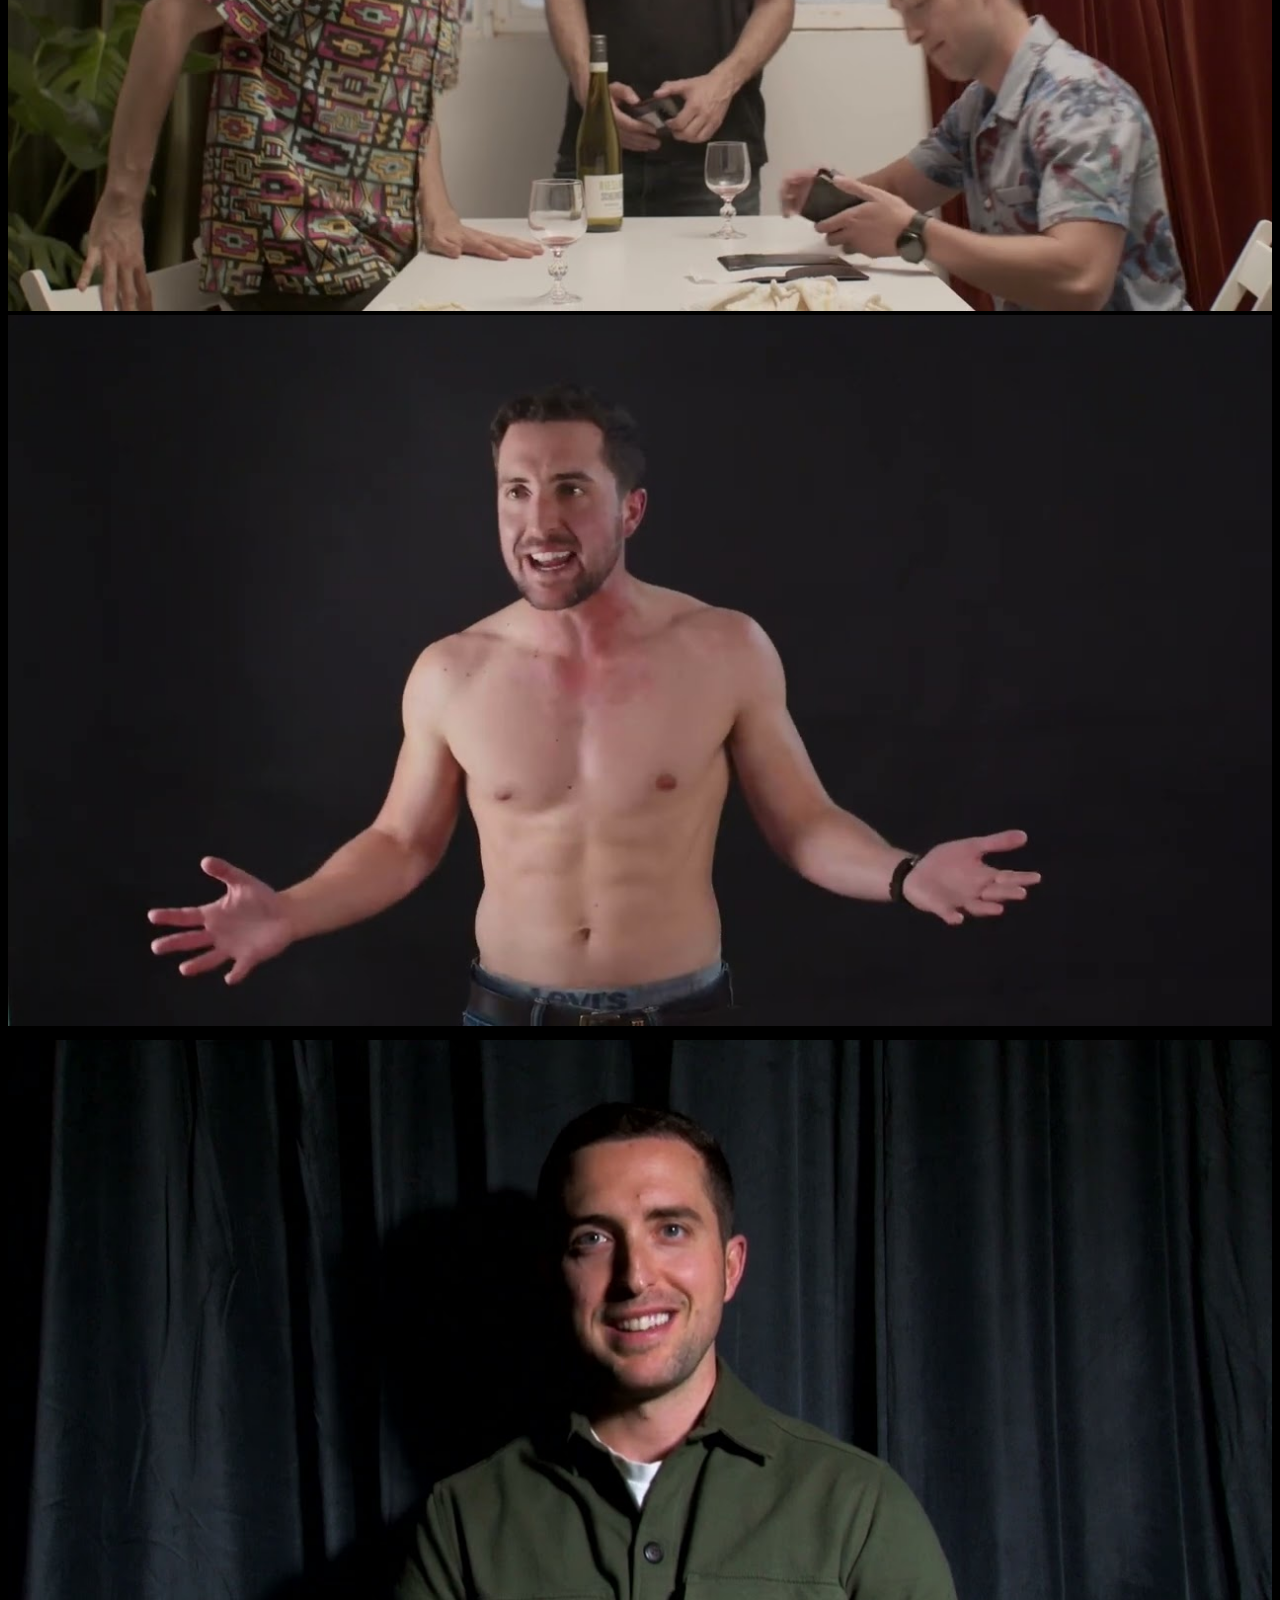
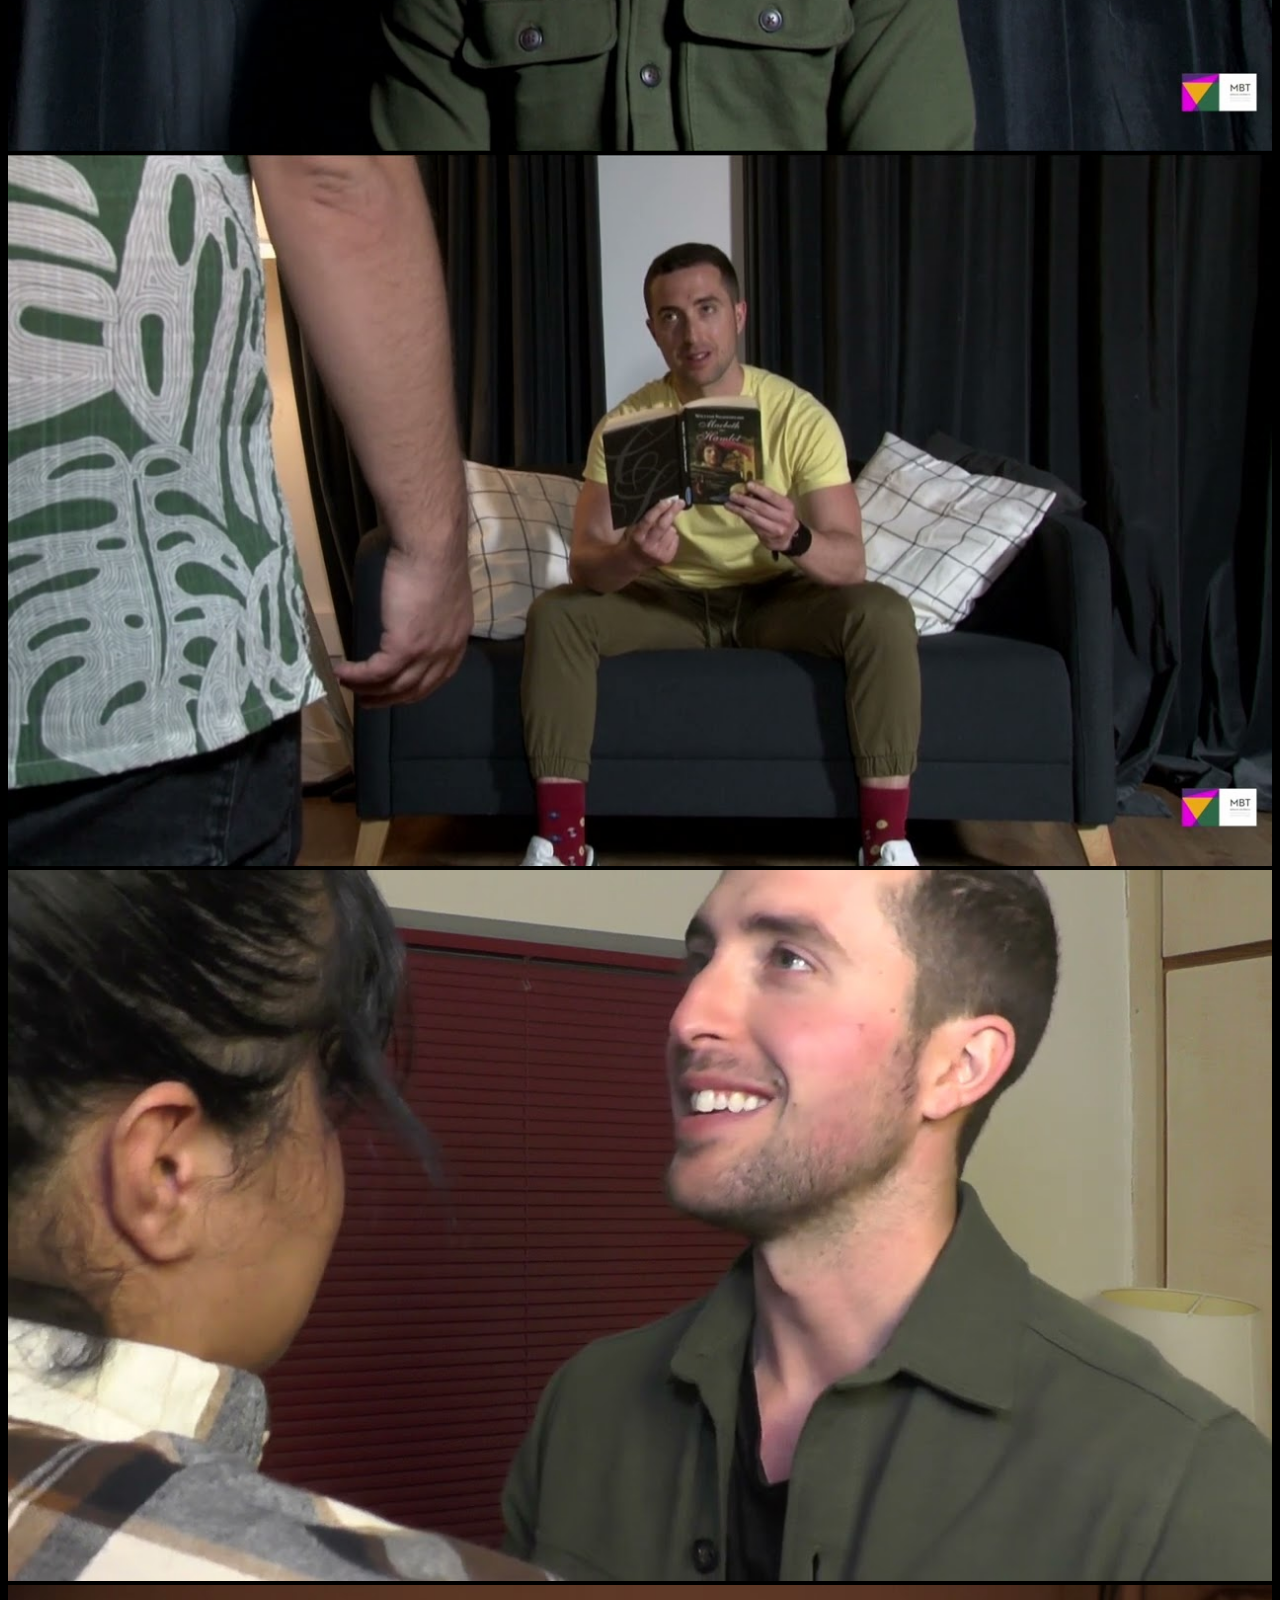
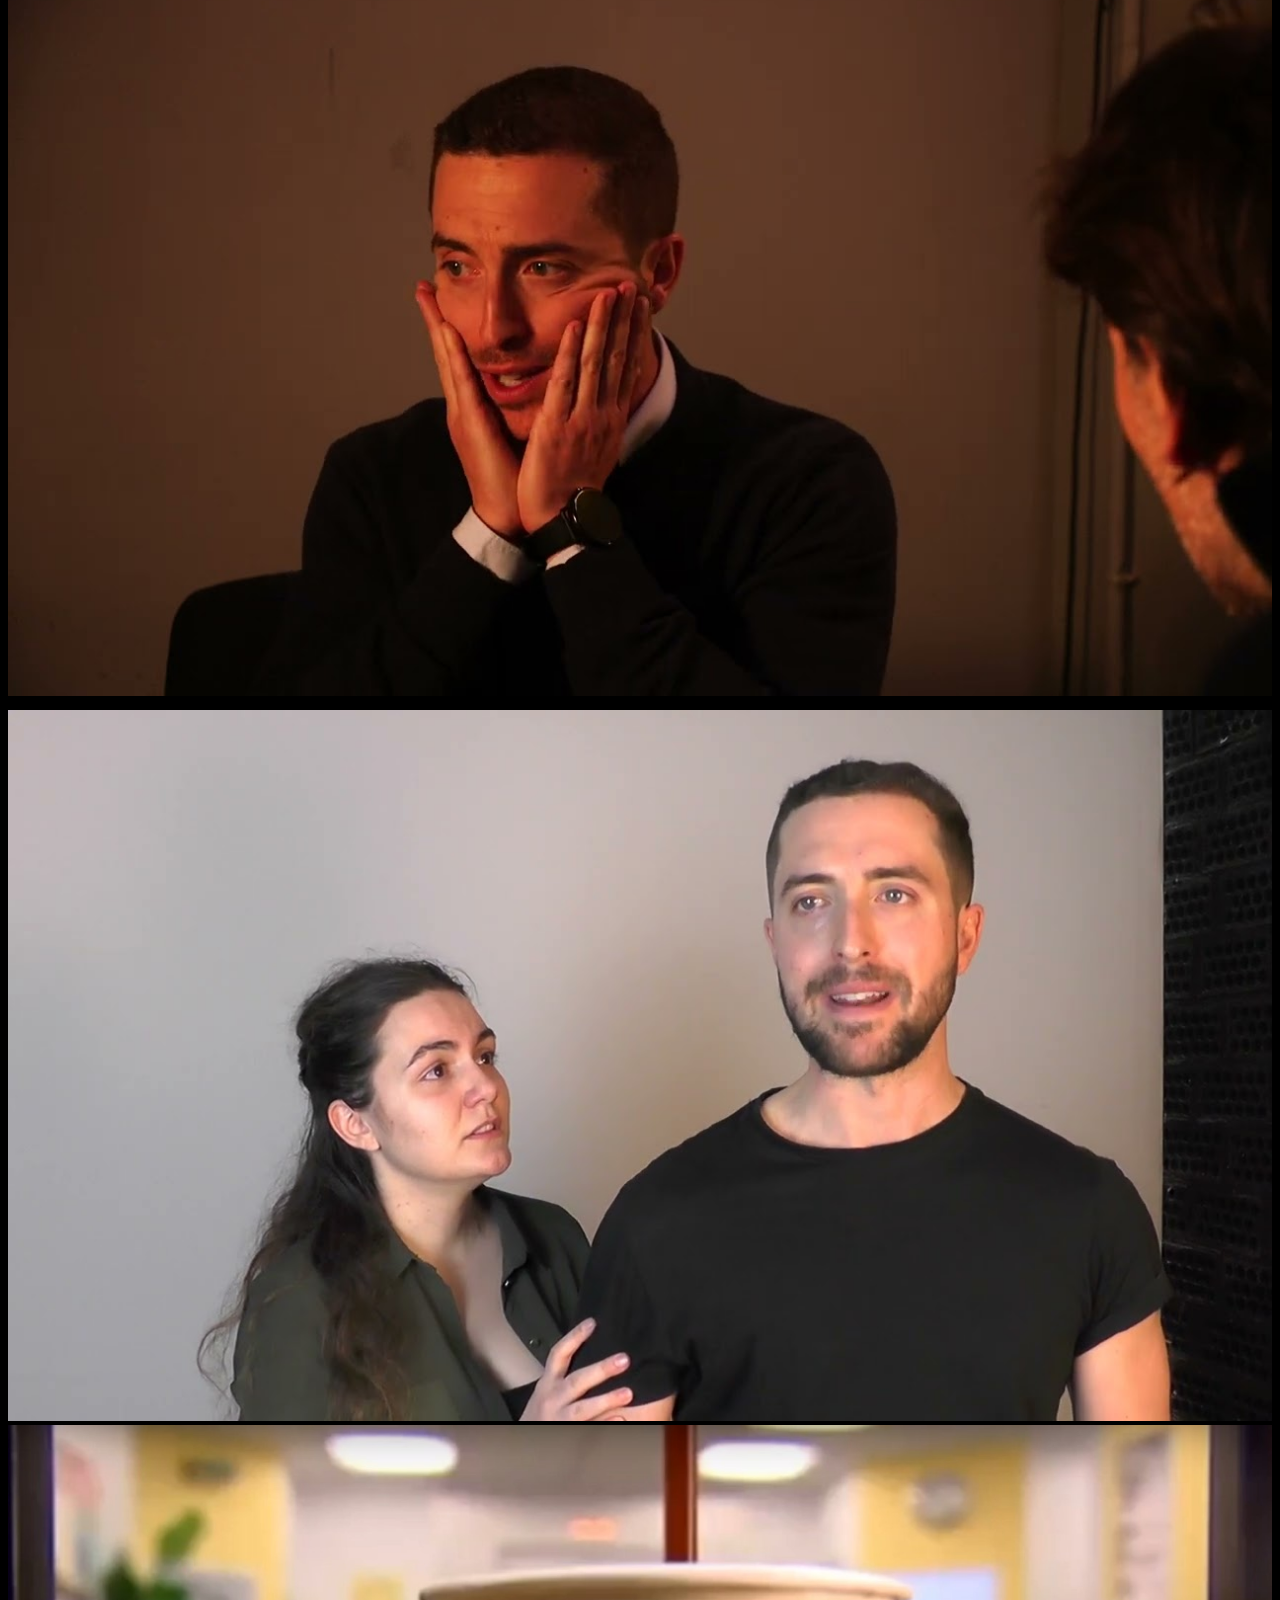
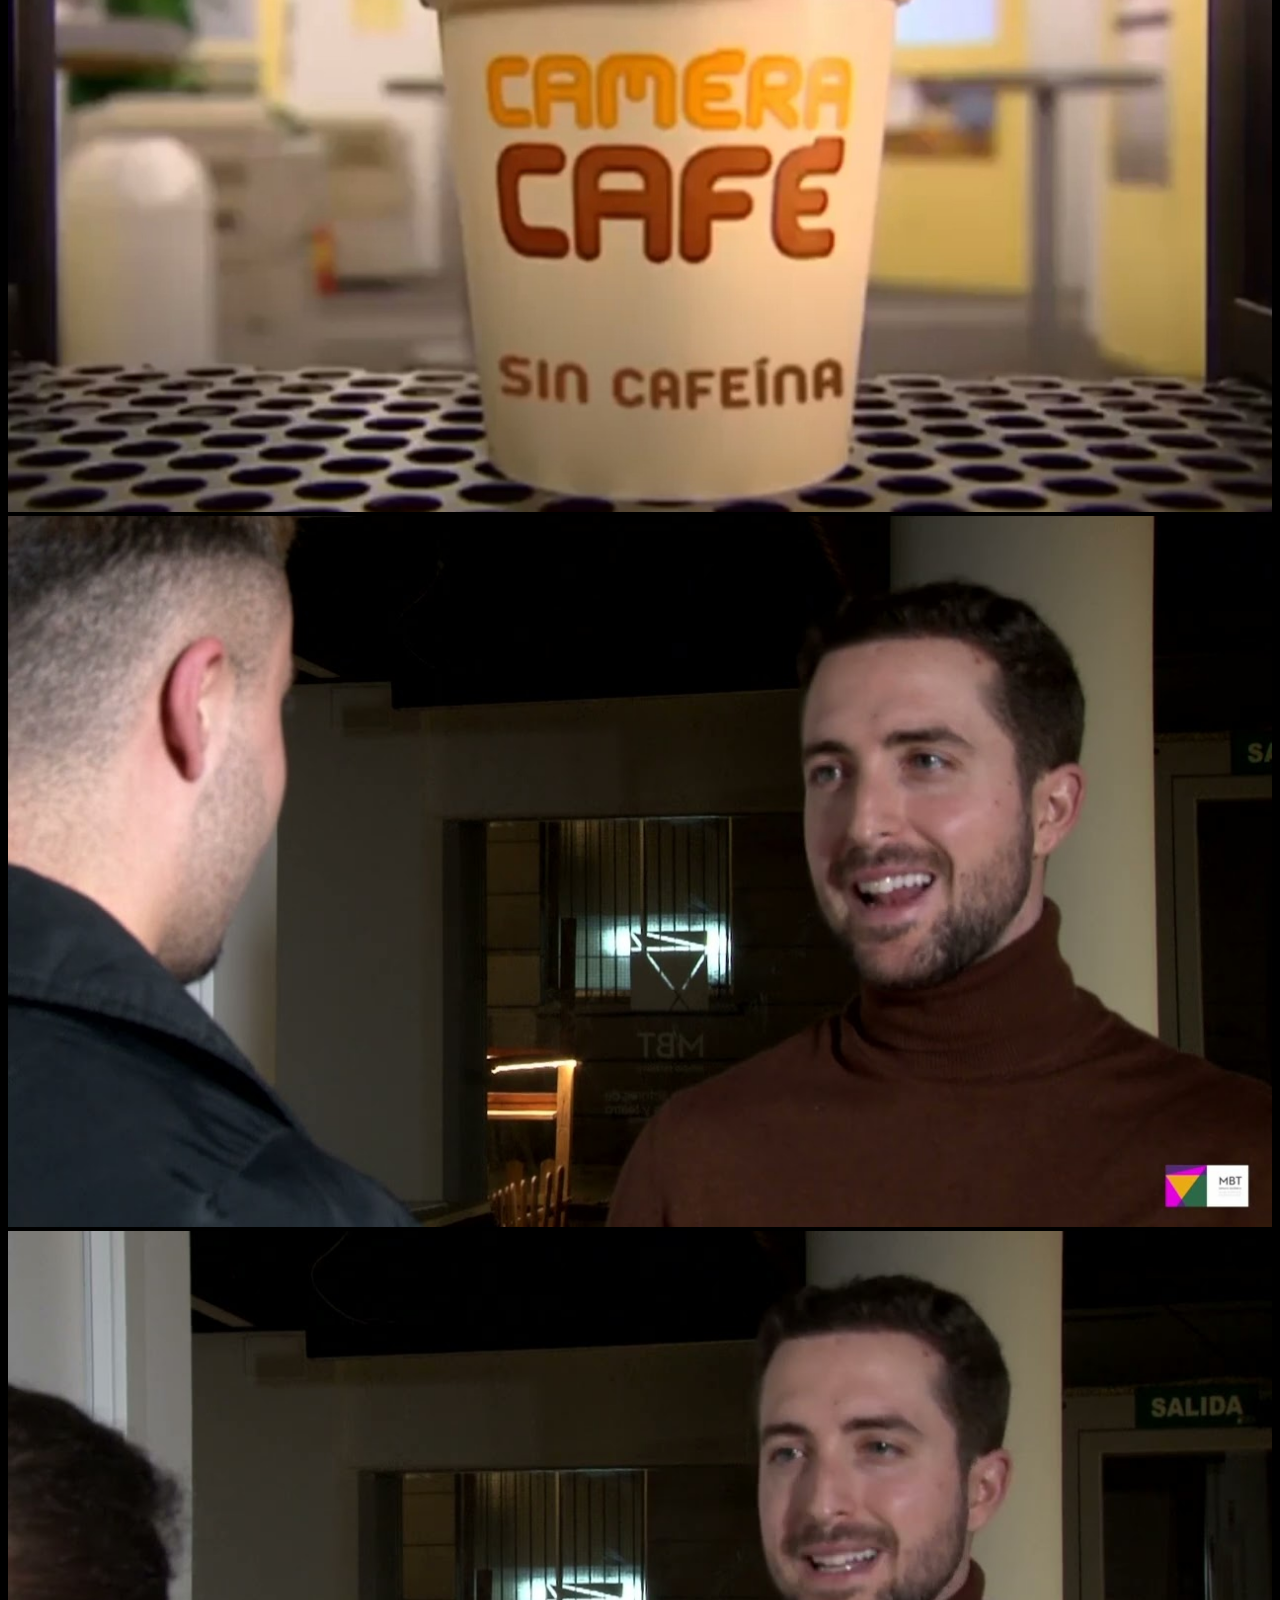
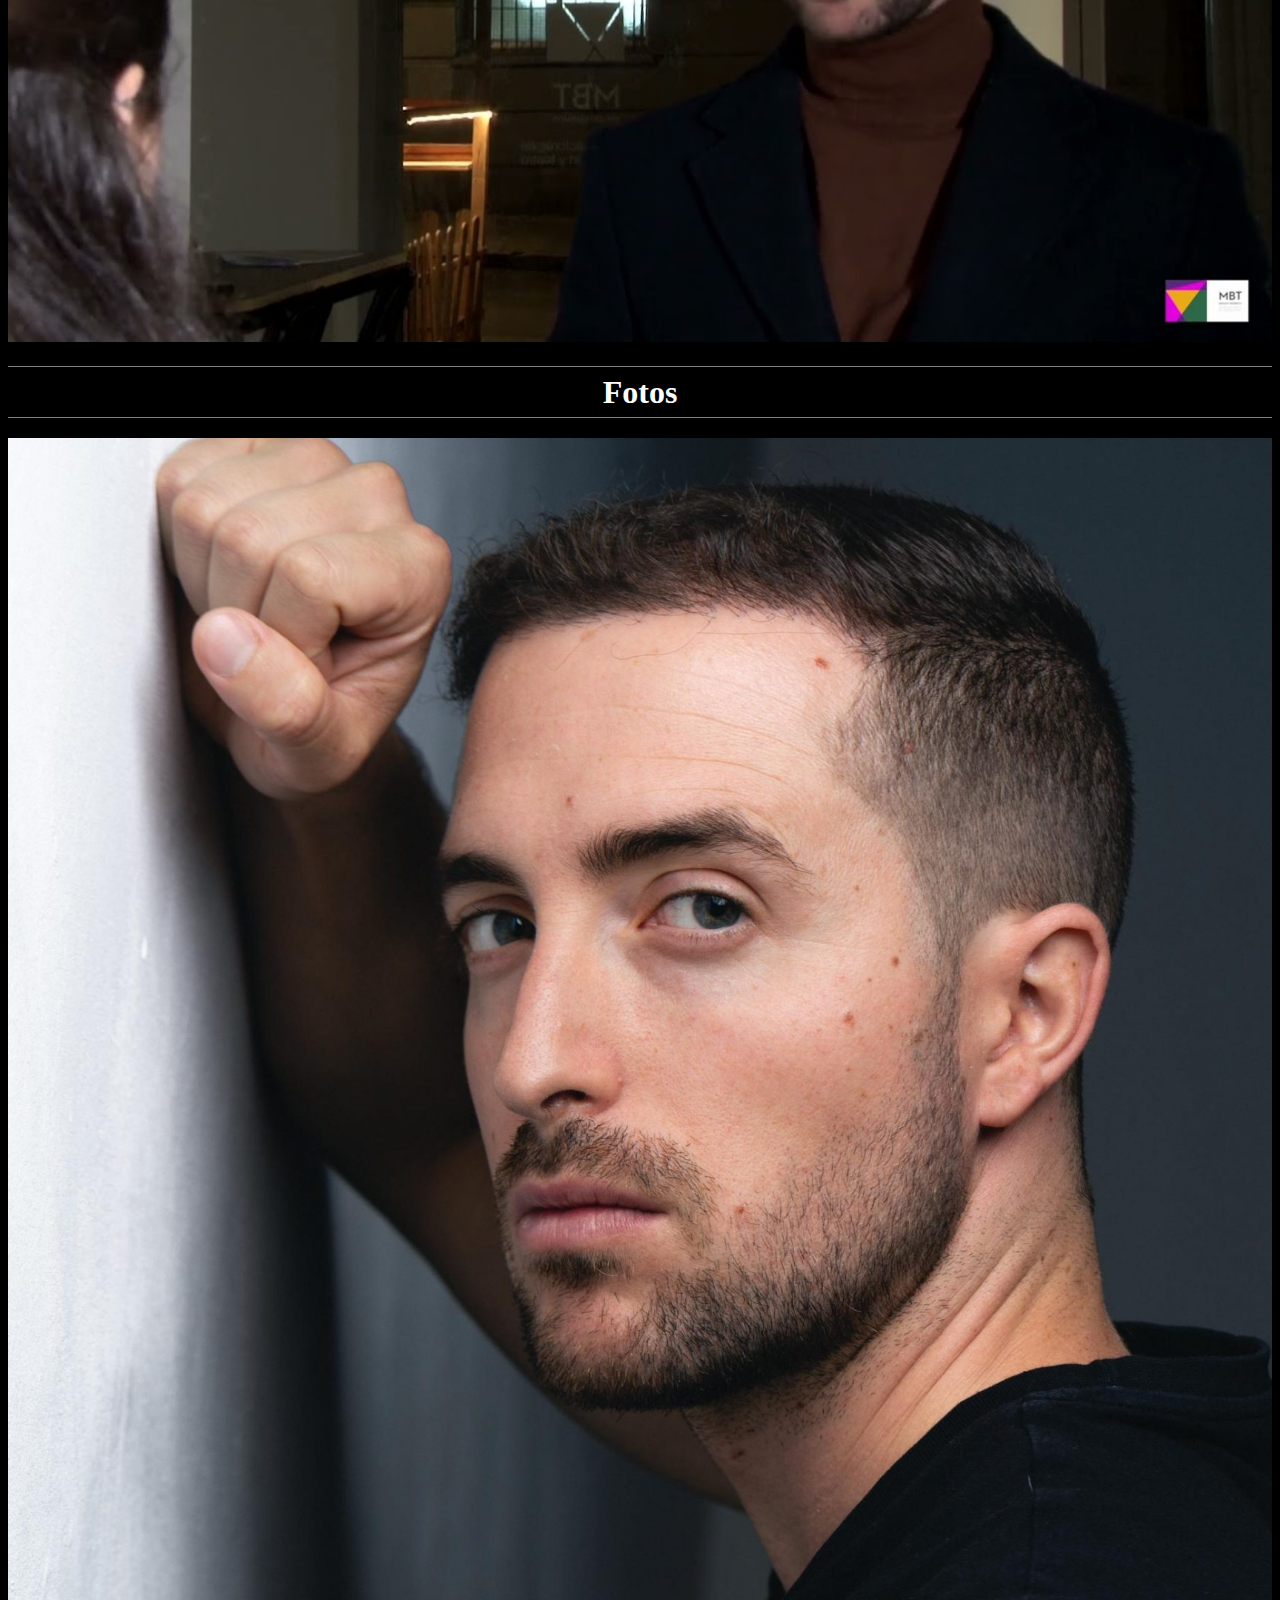
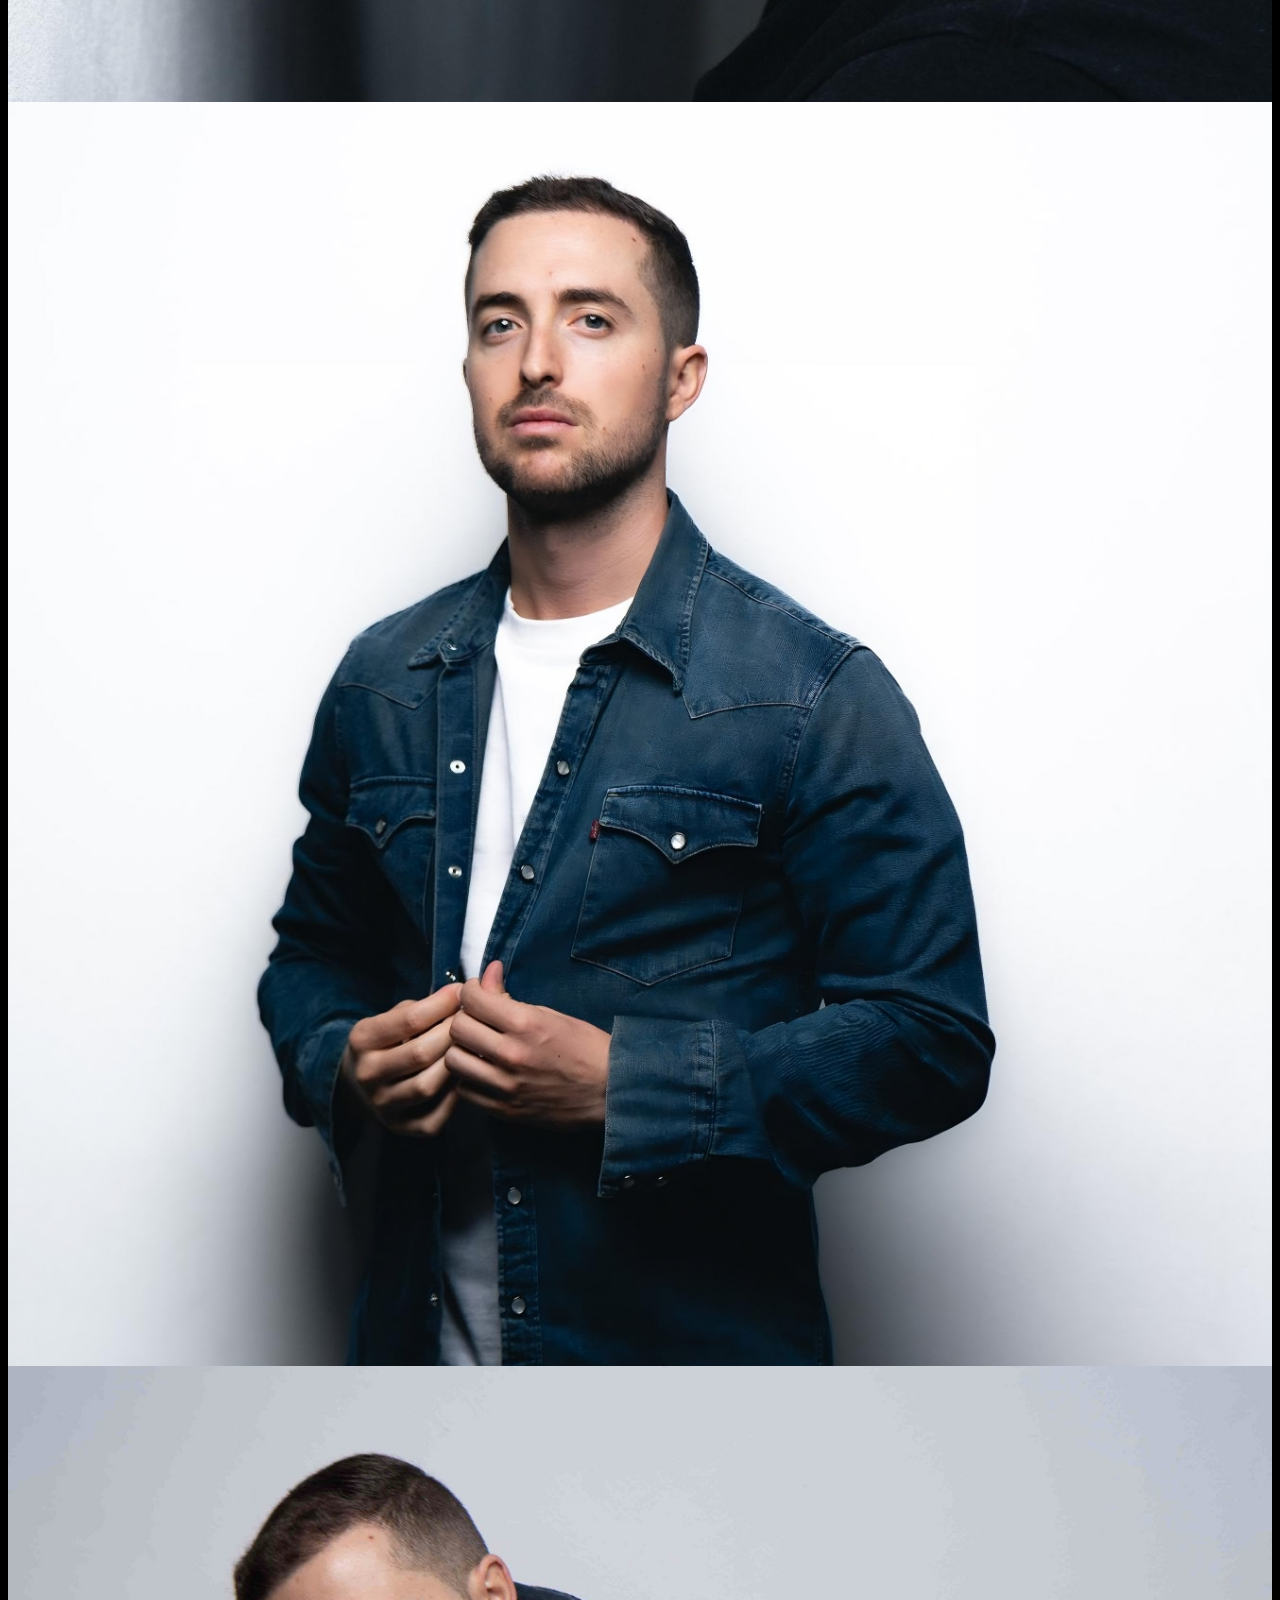
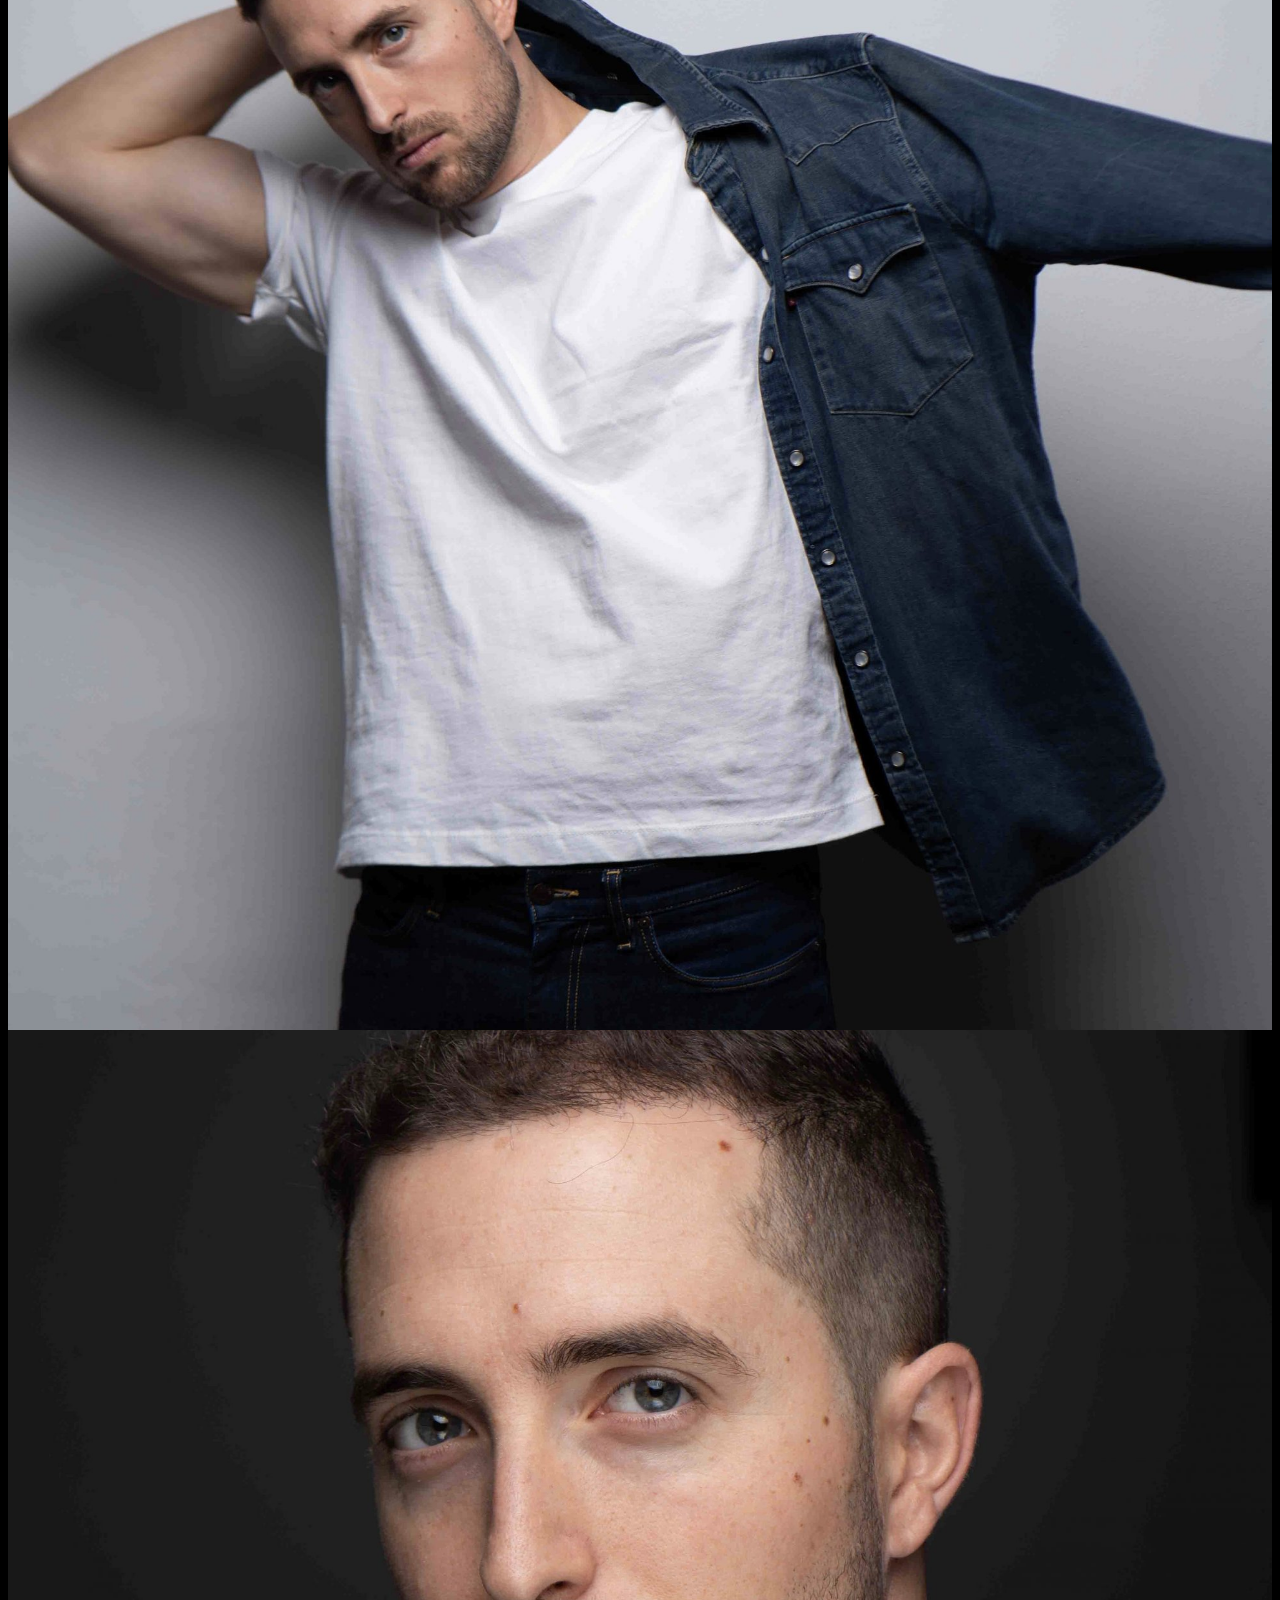
==== commit 9694aa4a: "Update index.html" ====
--- a/index.html
+++ b/index.html
@@ -135,7 +135,7 @@
 
     <div class="container" id="videobook">
         <img src="Imagenes/Miniaturas/VideoBook.png" alt="Miniatura Video 1" class="video-thumbnail"
-                    data-video="xzzh-lhxdLE">
+                    data-video="Ybqpk5FUsu4">
     </div>
 
     <!--GALERIA DE VIDEOS-->
@@ -413,4 +413,4 @@
 <!--fin de la etiqueta body-->
 <!---------------------------------------------------------------------------------------------------------------------------------------------------------------->
 
-</html>+</html>
